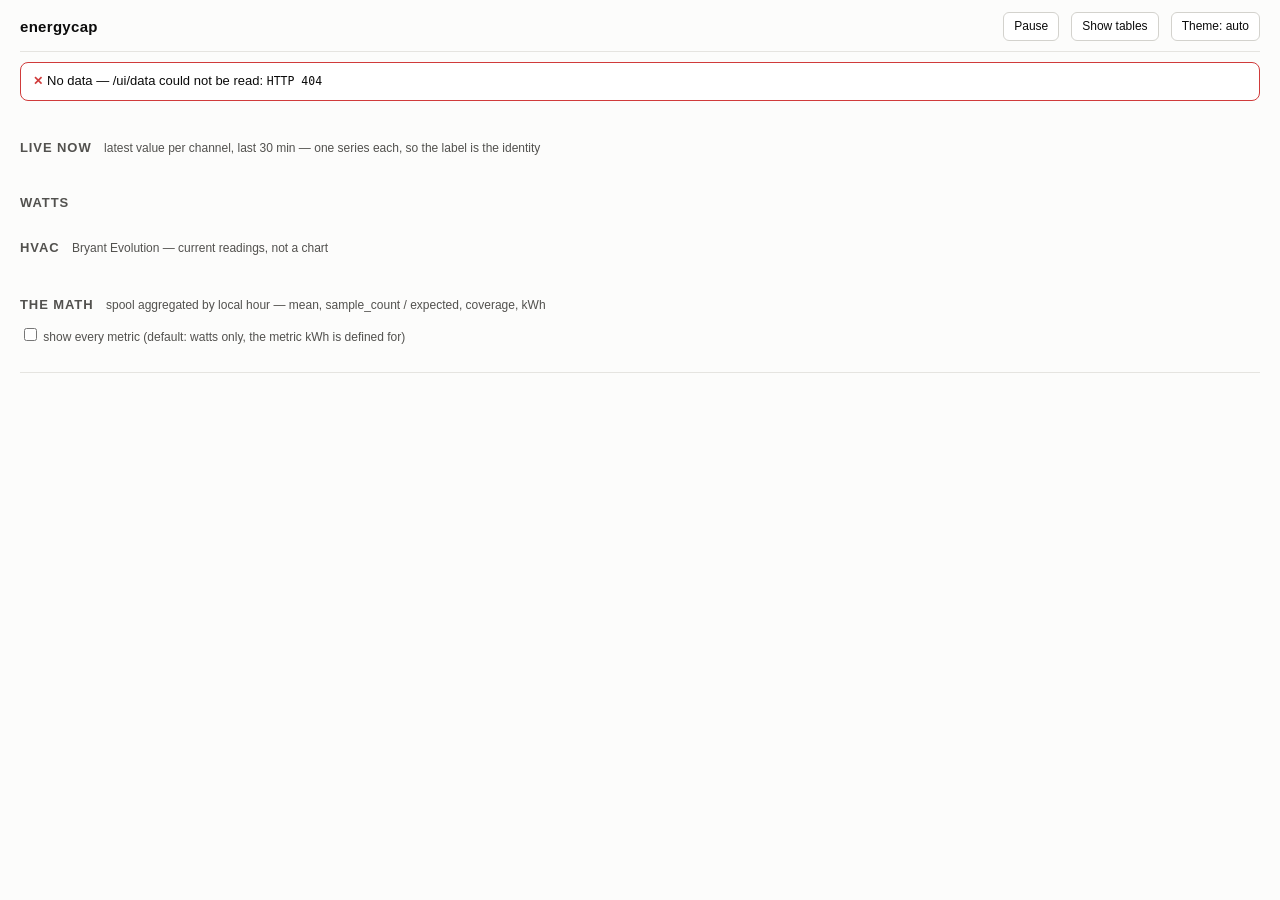
==== src/energy_capture/static/dashboard.html @ 69c1082b "Add a live dashboard at /ui, and fix two container findings it exposed The health server now also se" ====
<!doctype html>
<!--
  energycap — the local dashboard served at GET /ui by energy_capture.health.

  One file. No framework, no build step, no CDN, no external asset of any kind:
  it renders with the network unplugged, which is the point — it is a window
  onto a collector that runs in a house, not a web app.

  The one rule this page must not break (CLAUDE.md rule 1: a gap stays a gap):

    * Lines BREAK when consecutive samples are more than gap_threshold_s apart.
      A visible break is the correct rendering of "the collector was down".
    * Nothing is zero-filled. A missing hour has no row and says so; a missing
      sample is a break, never a point at 0.
    * "The load was off" (samples present, value 0) and "the collector was down"
      (no samples) get different marks and different words, everywhere.
    * Every aggregate is shown with its sample_count and the expected count, so
      a partial hour looks partial at a glance.

  Colour: three categorical slots (blue/orange/aqua), assigned to an ENTITY and
  kept for as long as that entity is on screen — a change of selection never
  repaints a survivor. Status colours are separate, never themed, and always ship
  with an icon and a word; text always wears text tokens, never a series colour.
-->
<html lang="en">
<head>
<meta charset="utf-8">
<meta name="viewport" content="width=device-width, initial-scale=1">
<title>energycap — live</title>
<style>
/* ---------------------------------------------------------------- tokens */
:root {
  --surface:#fcfcfb; --card:#ffffff; --text-1:#0b0b0b; --text-2:#52514e;
  --line:#e5e4e0; --line-strong:#d3d2cd;
  /* categorical slots 1-3, fixed order, never cycled, never a 4th */
  --s1:#2a78d6; --s2:#eb6834; --s3:#1baf7a;
  /* de-emphasis mark for the small multiples (one series each, no legend) */
  --mark-muted:#8d8c85;
  /* status — fixed, never themed, never used for a data series */
  --good:#0ca30c; --warning:#fab219; --serious:#ec835a; --critical:#d03b3b;
  --shadow:0 1px 2px rgba(0,0,0,.05);
}
@media (prefers-color-scheme: dark) {
  :root:where(:not([data-theme="light"])) {
    --surface:#1a1a19; --card:#222221; --text-1:#ffffff; --text-2:#c3c2b7;
    --line:#33322f; --line-strong:#454440;
    --s1:#3987e5; --s2:#d95926; --s3:#199e70;
    --mark-muted:#8b8a82;
    --shadow:0 1px 2px rgba(0,0,0,.4);
  }
}
:root[data-theme="dark"] {
  --surface:#1a1a19; --card:#222221; --text-1:#ffffff; --text-2:#c3c2b7;
  --line:#33322f; --line-strong:#454440;
  --s1:#3987e5; --s2:#d95926; --s3:#199e70;
  --mark-muted:#8b8a82;
  --shadow:0 1px 2px rgba(0,0,0,.4);
}

/* ------------------------------------------------------------------ page */
* { box-sizing:border-box; }
body {
  margin:0; background:var(--surface); color:var(--text-1);
  font:14px/1.45 ui-sans-serif,-apple-system,"Segoe UI",Roboto,Helvetica,Arial,sans-serif;
  padding:0 20px 48px;
}
h1 { font-size:15px; font-weight:600; margin:0; letter-spacing:.02em; }
h2 { font-size:13px; font-weight:600; margin:26px 0 10px; text-transform:uppercase; letter-spacing:.07em; color:var(--text-2); }
h2 .sub { text-transform:none; letter-spacing:0; font-weight:400; margin-left:8px; }
.sub, .hint { color:var(--text-2); font-size:12px; }
a { color:inherit; }

header {
  position:sticky; top:0; z-index:5; background:var(--surface);
  display:flex; flex-wrap:wrap; gap:12px; align-items:center;
  padding:12px 0 10px; border-bottom:1px solid var(--line); margin-bottom:4px;
}
header .spacer { flex:1 1 auto; }
button {
  font:inherit; font-size:12px; color:var(--text-1); background:var(--card);
  border:1px solid var(--line-strong); border-radius:6px; padding:5px 10px; cursor:pointer;
}
button:hover { border-color:var(--text-2); }
button[aria-pressed="true"] { background:var(--text-1); color:var(--surface); border-color:var(--text-1); }

#banner { border-radius:8px; padding:9px 12px; margin:10px 0 0; font-size:13px;
  border:1px solid var(--line-strong); background:var(--card); }
#banner[data-level="critical"] { border-color:var(--critical); }
#banner[data-level="warning"] { border-color:var(--warning); }
#main.stale { opacity:.55; }

/* --------------------------------------------------------------- status */
.strip { display:grid; gap:10px; grid-template-columns:repeat(auto-fit,minmax(190px,1fr)); margin-top:12px; }
.tile { background:var(--card); border:1px solid var(--line); border-radius:10px; padding:10px 12px; box-shadow:var(--shadow); }
.tile .k { font-size:11px; text-transform:uppercase; letter-spacing:.06em; color:var(--text-2); }
.tile .v { font-size:19px; margin-top:3px; }
.tile .d { font-size:12px; color:var(--text-2); margin-top:3px; }
.icon { font-weight:700; font-size:12px; margin-right:4px; }
.icon.good{color:var(--good);} .icon.warning{color:var(--warning);}
.icon.serious{color:var(--serious);} .icon.critical{color:var(--critical);}
.icon.neutral{color:var(--text-2);}
.swatch { display:inline-block; width:10px; height:10px; border-radius:3px; margin-right:6px; vertical-align:baseline; }

/* ------------------------------------------------------------- live now */
.grid { display:grid; gap:10px; grid-template-columns:repeat(auto-fill,minmax(260px,1fr)); }
.chan { background:var(--card); border:1px solid var(--line); border-radius:10px; padding:10px 12px; box-shadow:var(--shadow); }
.chan .top { display:flex; align-items:baseline; gap:8px; }
.chan .name { font-weight:600; flex:1 1 auto; overflow:hidden; text-overflow:ellipsis; white-space:nowrap; }
.chan .val { font-size:17px; white-space:nowrap; }
.chan .unit { font-size:12px; color:var(--text-2); margin-left:2px; }
.chan .meta { font-size:11.5px; color:var(--text-2); margin-top:2px; display:flex; gap:8px; flex-wrap:wrap; }
/* viewBox + width:100% so the sparkline scales with the card instead of
   overflowing it on a narrow screen (the page must never scroll sideways). */
.chan svg { display:block; width:100%; height:auto; margin-top:6px; }
.tag { border:1px solid var(--line-strong); border-radius:999px; padding:0 6px; font-size:10.5px; color:var(--text-2); }

/* --------------------------------------------------------------- charts */
figure { margin:0; background:var(--card); border:1px solid var(--line); border-radius:10px; padding:12px; box-shadow:var(--shadow); }
figure svg { display:block; width:100%; height:auto; touch-action:none; }
figure:focus-visible { outline:2px solid var(--text-2); outline-offset:2px; }
.legend { display:flex; flex-wrap:wrap; gap:14px; font-size:12px; color:var(--text-2); margin-bottom:8px; }
.tip {
  position:absolute; pointer-events:none; z-index:20; background:var(--card); color:var(--text-1);
  border:1px solid var(--line-strong); border-radius:8px; padding:7px 9px; font-size:12px;
  box-shadow:var(--shadow); min-width:150px;
}
.tip .r { display:flex; justify-content:space-between; gap:12px; font-variant-numeric:tabular-nums; }
.tip .h { color:var(--text-2); margin-bottom:4px; }

/* --------------------------------------------------------------- tables */
table { border-collapse:collapse; width:100%; font-size:12.5px; font-variant-numeric:tabular-nums; }
.scroll { overflow-x:auto; background:var(--card); border:1px solid var(--line); border-radius:10px; box-shadow:var(--shadow); }
th, td { text-align:right; padding:5px 9px; border-bottom:1px solid var(--line); white-space:nowrap; }
th { color:var(--text-2); font-weight:600; font-size:11px; text-transform:uppercase; letter-spacing:.05em; background:var(--card); }
th:first-child, td:first-child, .l { text-align:left; }
tbody tr:last-child td { border-bottom:none; }
td.absent { color:var(--text-2); font-style:italic; }
tr.norow td { text-align:left; color:var(--text-2); }
.meter { display:inline-block; width:54px; height:6px; border-radius:3px; background:var(--line); vertical-align:middle; margin-right:6px; overflow:hidden; }
.meter i { display:block; height:100%; border-radius:3px; }
.hourhead td { background:var(--surface); font-weight:600; color:var(--text-1); text-align:left; }
footer { margin-top:26px; color:var(--text-2); font-size:11.5px; border-top:1px solid var(--line); padding-top:10px; }
code { font-family:ui-monospace,SFMono-Regular,Menlo,monospace; font-size:11.5px; }
</style>
</head>
<body>
<header>
  <h1>energycap</h1>
  <span id="freshness" class="sub"></span>
  <span class="spacer"></span>
  <button id="btn-pause" aria-pressed="false">Pause</button>
  <button id="btn-tables" aria-pressed="false">Show tables</button>
  <button id="btn-theme">Theme: auto</button>
</header>

<div id="banner" hidden></div>

<div id="main">
  <section id="strip" class="strip"></section>

  <section>
    <h2>Live now <span class="sub">latest value per channel, last 30 min — one series each, so the label is the identity</span></h2>
    <div id="live" class="grid"></div>
    <div id="live-table" hidden></div>
  </section>

  <section>
    <h2 id="overlay-title">Watts <span class="sub"></span></h2>
    <div id="overlay-wrap"></div>
    <div id="overlay-table" hidden></div>
  </section>

  <section>
    <h2>HVAC <span class="sub">Bryant Evolution — current readings, not a chart</span></h2>
    <div id="hvac" class="strip"></div>
  </section>

  <section>
    <h2>The math <span class="sub">spool aggregated by local hour — mean, sample_count / expected, coverage, kWh</span></h2>
    <div style="margin-bottom:8px">
      <label class="hint"><input type="checkbox" id="allmetrics"> show every metric (default: watts only, the metric kWh is defined for)</label>
    </div>
    <div id="hourly"></div>
  </section>
</div>

<footer id="foot"></footer>

<script>
"use strict";
/* =========================================================================
   State
   ========================================================================= */
const REFRESH_MS = 5000;
let snap = null;          // last successful /ui/data document
let lastOkAt = null;      // Date of that success
let lastError = null;     // string, or null
let paused = false;
let tables = false;
let timer = null;
let localOffsetMs = 0;    // (local wall clock - utc), derived from the server
const slotByKey = new Map();   // entity -> categorical slot. Colour follows the
const freeSlots = [1, 2, 3];   // ENTITY: a survivor never gets repainted.

/* ------------------------------------------------------------- utilities */
const $ = (id) => document.getElementById(id);
const esc = (s) => String(s == null ? "" : s).replace(/[&<>"']/g, (c) =>
  ({ "&": "&amp;", "<": "&lt;", ">": "&gt;", '"': "&quot;", "'": "&#39;" }[c]));

// Date.parse is only specified for 3 fractional digits; the spool writes 6.
const tms = (iso) => Date.parse(String(iso).replace(/(\.\d{3})\d+/, "$1"));

// All wall-clock text comes from the server's `local` field. Where a label is
// needed for an interpolated instant (an axis tick), it is derived from the
// server's own utc/local pair, never from the browser's timezone — the browser
// may not be in America/Kentucky/Louisville at all.
function hhmm(msUtc) {
  const d = new Date(msUtc + localOffsetMs);
  return String(d.getUTCHours()).padStart(2, "0") + ":" + String(d.getUTCMinutes()).padStart(2, "0");
}
const clock = (isoLocal) => (isoLocal || "").slice(11, 19);

const ICON = { good: "✓", warning: "!", serious: "▲", critical: "✕", neutral: "○", in_progress: "◔" };
function badge(level, word) {
  const lvl = ICON[level] ? level : "neutral";
  return `<span class="icon ${lvl}" aria-hidden="true">${ICON[lvl]}</span>${esc(word)}`;
}
// The same mark where the word is already on screen a line below. Status colour is
// never on its own: the glyph carries the shape and the label carries the word, so
// this keeps the word as the accessible name rather than dropping it.
function statusMark(level, word) {
  const lvl = ICON[level] ? level : "neutral";
  return `<span class="icon ${lvl}" role="img" aria-label="${esc(word)}" title="${esc(word)}">${ICON[lvl]}</span>`;
}

function fmt(v, unit) {
  if (v === null || v === undefined || Number.isNaN(v)) return "—";
  const a = Math.abs(v);
  let dp = 1;
  if (unit === "W") dp = a >= 100 ? 0 : 1;
  else if (unit === "kWh") dp = 3;
  else if (unit === "A") dp = 2;
  else if (unit === "rpm" || unit === "CFM") dp = 0;
  else if (unit === "enum") dp = 0;
  return v.toLocaleString(undefined, { minimumFractionDigits: dp, maximumFractionDigits: dp });
}
function age(s) {
  if (s === null || s === undefined) return "—";
  if (s < 90) return Math.round(s) + "s ago";
  if (s < 5400) return Math.round(s / 60) + "m ago";
  return (s / 3600).toFixed(1) + "h ago";
}
function dur(s) {
  if (s === null || s === undefined) return "—";
  if (s < 90) return Math.round(s) + "s";
  if (s < 5400) return Math.round(s / 60) + " min";
  return (s / 3600).toFixed(1) + " h";
}
const slotVar = (n) => `var(--s${n})`;

function slotFor(key) {
  if (slotByKey.has(key)) return slotByKey.get(key);
  const n = freeSlots.shift();
  if (n === undefined) return null;      // never a 4th series, never a cycled hue
  slotByKey.set(key, n);
  return n;
}
function reconcileSlots(keys) {
  for (const [key, n] of [...slotByKey]) {
    if (!keys.includes(key)) { slotByKey.delete(key); freeSlots.push(n); freeSlots.sort(); }
  }
  // New entities claim slots in key order, never in rank order, so the same
  // three channels get the same three colours on every page load — and a
  // channel that survives a change of selection keeps the slot it already has.
  [...keys].sort().forEach(slotFor);
}

/* =========================================================================
   Fetch loop
   ========================================================================= */
async function refresh() {
  try {
    const res = await fetch("/ui/data", { cache: "no-store" });
    if (!res.ok) throw new Error("HTTP " + res.status);
    snap = await res.json();
    lastOkAt = new Date();
    lastError = null;
  } catch (err) {
    // Never silently keep showing stale numbers: say so, loudly, and dim them.
    lastError = err && err.message ? err.message : String(err);
  }
  render();
}
function schedule() {
  if (timer) clearInterval(timer);
  if (!paused) timer = setInterval(refresh, REFRESH_MS);
}

/* =========================================================================
   Sparkline — one series, gaps left as gaps
   ========================================================================= */
const ZERO_FLOOR = new Set(["watts", "amps", "cfm", "blower_rpm", "humidity_pct", "stage_pct"]);

// The two window-edge absences the server reports separately from `gaps` (which
// means "between two observed samples" and so cannot describe an edge). Drawn with
// exactly the same wash, because to a reader they are the same fact: no samples.
function edgeBands(series, X, y, height) {
  return [series.leading_gap, series.trailing_gap].filter(Boolean).map((g) => {
    const x1 = X(tms(g.after.utc)), x2 = X(tms(g.before.utc));
    return `<rect x="${x1.toFixed(1)}" y="${y}" width="${Math.max(1, x2 - x1).toFixed(1)}" height="${height}" fill="var(--critical)" opacity=".10"/>`;
  }).join("");
}

// Every span in which this series has NO sample: the interior gaps (more than
// gap_threshold_s between two observed points) plus the two window edges.
function absentIntervals(series, t0, t1) {
  const pts = series.points;
  if (!pts.length) return [[t0, t1]];
  const out = [];
  const gapMs = series.gap_threshold_s * 1000;
  let prev = null;
  for (const p of pts) {
    const t = tms(p[0]);
    if (prev !== null && t - prev > gapMs) out.push([prev, t]);
    prev = t;
  }
  if (series.leading_gap) out.push([tms(series.leading_gap.after.utc), tms(series.leading_gap.before.utc)]);
  if (series.trailing_gap) out.push([tms(series.trailing_gap.after.utc), tms(series.trailing_gap.before.utc)]);
  return out.sort((a, b) => a[0] - b[0]);
}

// Both lists are sorted and non-overlapping, so one pass suffices. Used to shade
// only the spans where NO charted channel had a sample: painting each series'
// absence separately would stack three translucent rectangles into one opaque
// block, making the wash mean "how many series are selected" instead of "no data".
function intersectIntervals(a, b) {
  const out = [];
  let i = 0, j = 0;
  while (i < a.length && j < b.length) {
    const s = Math.max(a[i][0], b[j][0]), e = Math.min(a[i][1], b[j][1]);
    if (e > s) out.push([s, e]);
    if (a[i][1] < b[j][1]) i++; else j++;
  }
  return out;
}

// "no samples until 13:55" / "nothing since 14:08" — the edge absences in words.
function edgePhrases(series) {
  const out = [];
  if (series.leading_gap) out.push("no samples until " + clock(series.leading_gap.before.local));
  if (series.trailing_gap) out.push("nothing since " + clock(series.trailing_gap.after.local));
  return out;
}

function sparkline(series, color, w, h) {
  const pts = series.points;
  const t0 = tms(series.window_start.utc), t1 = tms(series.window_end.utc);
  if (!pts.length) {
    return `<svg viewBox="0 0 ${w} ${h}" role="img" aria-label="no samples in this window">
      <rect x="0" y="0" width="${w}" height="${h}" fill="var(--critical)" opacity=".10"/>
      <text x="${w / 2}" y="${h / 2 + 4}" text-anchor="middle" font-size="10" fill="var(--text-2)">no samples in this window</text></svg>`;
  }
  const vals = pts.map((p) => p[2]);
  let lo = Math.min(...vals), hi = Math.max(...vals);
  if (ZERO_FLOOR.has(series.metric)) lo = Math.min(0, lo);
  if (hi === lo) { hi = lo + 1; lo = lo - 1; }
  const pad = (hi - lo) * 0.08;
  lo -= pad; hi += pad;
  const X = (t) => ((t - t0) / Math.max(1, t1 - t0)) * (w - 2) + 1;
  const Y = (v) => h - 3 - ((v - lo) / (hi - lo)) * (h - 6);

  // Break the path wherever the sample spacing exceeds the gap threshold.
  const gapMs = series.gap_threshold_s * 1000;
  let d = "", prev = null, bands = "";
  for (const p of pts) {
    const t = tms(p[0]);
    if (prev !== null && t - prev > gapMs) {
      const x1 = X(prev), x2 = X(t);
      bands += `<rect x="${x1.toFixed(1)}" y="0" width="${Math.max(1, x2 - x1).toFixed(1)}" height="${h}" fill="var(--critical)" opacity=".10"/>`;
      d += ` M ${X(t).toFixed(1)} ${Y(p[2]).toFixed(1)}`;
    } else {
      d += `${d ? " L" : "M"} ${X(t).toFixed(1)} ${Y(p[2]).toFixed(1)}`;
    }
    prev = t;
  }
  // Absence at the window edges is absence too: without this, a channel that went
  // silent 12 minutes ago just draws a line that stops, which reads as "the chart
  // ends here" rather than "nothing has arrived since".
  bands = edgeBands(series, X, 0, h) + bands;
  const last = pts[pts.length - 1];
  const zeroLine = lo <= 0 && hi >= 0
    ? `<line x1="0" y1="${Y(0).toFixed(1)}" x2="${w}" y2="${Y(0).toFixed(1)}" stroke="var(--line-strong)" stroke-width="1"/>` : "";
  // Samples that read exactly 0 are REAL (the load was off) — marked on the
  // baseline, deliberately unlike a gap, which is a break plus a red wash.
  const zeros = ZERO_FLOOR.has(series.metric)
    ? pts.filter((p) => p[2] === 0).map((p) => `<circle cx="${X(tms(p[0])).toFixed(1)}" cy="${Y(0).toFixed(1)}" r="1.6" fill="var(--text-2)"/>`).join("")
    : "";
  const label = [`${series.sample_count} of ${series.expected_samples} samples`,
                 `${series.gaps.length} gap(s)`].concat(edgePhrases(series)).join(", ");
  return `<svg width="${w}" height="${h}" viewBox="0 0 ${w} ${h}" role="img" aria-label="${esc(label)}">
    ${bands}${zeroLine}${zeros}
    <path d="${d}" fill="none" stroke="${color}" stroke-width="2" stroke-linejoin="round" stroke-linecap="round"/>
    <circle cx="${X(tms(last[0])).toFixed(1)}" cy="${Y(last[2]).toFixed(1)}" r="4" fill="${color}" stroke="var(--card)" stroke-width="2"/>
  </svg>`;
}

/* =========================================================================
   Overlay chart — <= 3 series, crosshair, tooltip, direct end labels
   ========================================================================= */
let overlayState = null;

function drawOverlay() {
  const wrap = $("overlay-wrap");
  const ov = snap.overlay;
  const chosen = ov.keys.map((k) => snap.channels.find((c) => c.key === k)).filter(Boolean);
  $("overlay-title").querySelector(".sub").textContent =
    `last ${Math.round((tms(ov.window_end.utc) - tms(ov.window_start.utc)) / 60000)} min · ${ov.selected_by}`;

  if (!chosen.length) {
    wrap.innerHTML = `<figure><p class="hint">No watt samples in the window — nothing to overlay. That is an absence, not a zero.</p></figure>`;
    overlayState = null;
    return;
  }

  const width = Math.max(520, wrap.clientWidth || 900);
  const H = 260, mL = 52, mR = 168, mT = 12, mB = 26;
  const t0 = tms(ov.window_start.utc), t1 = tms(ov.window_end.utc);
  let hi = 0;
  chosen.forEach((c) => c.series.points.forEach((p) => { if (p[2] > hi) hi = p[2]; }));
  if (hi <= 0) hi = 1;
  const step = Math.pow(10, Math.floor(Math.log10(hi / 3)));
  const tick = [1, 2, 2.5, 5, 10].map((m) => m * step).find((v) => hi / v <= 4) || step * 10;
  const top = Math.ceil(hi / tick) * tick;
  const X = (t) => mL + ((t - t0) / Math.max(1, t1 - t0)) * (width - mL - mR);
  const Y = (v) => mT + (1 - v / top) * (H - mT - mB);

  let grid = "", ticks = "";
  for (let v = 0; v <= top + 1e-9; v += tick) {
    grid += `<line x1="${mL}" y1="${Y(v).toFixed(1)}" x2="${width - mR}" y2="${Y(v).toFixed(1)}" stroke="var(--line)" stroke-width="1"/>`;
    ticks += `<text x="${mL - 8}" y="${(Y(v) + 4).toFixed(1)}" text-anchor="end" font-size="11" fill="var(--text-2)">${fmt(v, "W")}</text>`;
  }
  const span = t1 - t0, xstep = span > 45 * 60000 ? 15 * 60000 : span > 20 * 60000 ? 5 * 60000 : 2 * 60000;
  let xticks = "";
  for (let t = Math.ceil(t0 / xstep) * xstep; t <= t1; t += xstep) {
    xticks += `<text x="${X(t).toFixed(1)}" y="${H - 8}" text-anchor="middle" font-size="11" fill="var(--text-2)">${hhmm(t)}</text>`;
  }

  // One wash, drawn once, over the spans where NOT ONE charted channel has a
  // sample — the collector was down. Per-series absence is already carried by the
  // break in that series' own line, so it is not shaded a second time.
  let common = absentIntervals(chosen[0].series, t0, t1);
  for (let k = 1; k < chosen.length; k++) {
    common = intersectIntervals(common, absentIntervals(chosen[k].series, t0, t1));
  }
  const wash = common.map(([s, e]) =>
    `<rect x="${X(s).toFixed(1)}" y="${mT}" width="${Math.max(1, X(e) - X(s)).toFixed(1)}" height="${H - mT - mB}" fill="var(--critical)" opacity=".10"/>`
  ).join("");
  const washMinutes = Math.round(common.reduce((a, [s, e]) => a + (e - s), 0) / 60000);

  let paths = "", ends = [];
  chosen.forEach((c) => {
    const n = slotFor(c.key), color = slotVar(n);
    const gapMs = c.series.gap_threshold_s * 1000;
    let d = "", prev = null;
    for (const p of c.series.points) {
      const t = tms(p[0]);
      if (prev !== null && t - prev > gapMs) {
        // A NEW SUBPATH — never an L across the hole. This single line is the
        // whole of CLAUDE.md rule 1 as it applies to a chart.
        d += ` M ${X(t).toFixed(1)} ${Y(p[2]).toFixed(1)}`;
      } else {
        d += `${d ? " L" : "M"} ${X(t).toFixed(1)} ${Y(p[2]).toFixed(1)}`;
      }
      prev = t;
    }
    paths += `<path d="${d}" fill="none" stroke="${color}" stroke-width="2" stroke-linejoin="round" stroke-linecap="round"/>`;
    const last = c.series.points[c.series.points.length - 1];
    ends.push({ c, n, color, x: X(tms(last[0])), y: Y(last[2]), v: last[2] });
  });

  // Direct labels at the line ends. When they collide they are nudged apart and
  // joined to their line by a leader — never stacked loose (that detaches the
  // label from its series and reads as noise).
  ends.sort((a, b) => a.y - b.y);
  const GAP_PX = 36;
  let ly = -Infinity;
  ends.forEach((e) => { e.ly = Math.max(e.y, ly + GAP_PX, mT + 16); ly = e.ly; });
  // If pushing down ran off the bottom, shift the whole block up rather than
  // clamping — clamping would silently stack two labels on top of each other.
  const overflow = ends.length ? ends[ends.length - 1].ly - (H - mB - 4) : 0;
  if (overflow > 0) ends.forEach((e) => { e.ly = Math.max(mT + 16, e.ly - overflow); });
  let labels = "";
  ends.forEach((e) => {
    const lx = width - mR + 10;
    labels += `<line x1="${(e.x + 5).toFixed(1)}" y1="${e.y.toFixed(1)}" x2="${lx - 4}" y2="${e.ly.toFixed(1)}" stroke="var(--line-strong)" stroke-width="1"/>`;
    labels += `<circle cx="${e.x.toFixed(1)}" cy="${e.y.toFixed(1)}" r="4" fill="${e.color}" stroke="var(--card)" stroke-width="2"/>`;
    labels += `<rect x="${lx}" y="${(e.ly - 13).toFixed(1)}" width="9" height="9" rx="2.5" fill="${e.color}"/>`;
    labels += `<text x="${lx + 14}" y="${(e.ly - 5).toFixed(1)}" font-size="11.5" fill="var(--text-1)">${esc(trim(e.c.short_label || e.c.label, 20))}</text>`;
    labels += `<text x="${lx + 14}" y="${(e.ly + 9).toFixed(1)}" font-size="11.5" fill="var(--text-2)" style="font-variant-numeric:tabular-nums">${fmt(e.v, "W")} W</text>`;
  });

  const legend = chosen.map((c) => {
    const n = slotFor(c.key);
    return `<span><span class="swatch" style="background:${slotVar(n)}"></span>${esc(c.label)}</span>`;
  }).join("");

  wrap.innerHTML =
    `<figure tabindex="0" aria-label="Watts over the last window for ${esc(chosen.map((c) => c.label).join(", "))}">
      <div class="legend">${legend}<span>— shaded = no samples from any of these channels (${washMinutes} min); a break in one line = that channel had no sample; a flat 0 = the load was off</span></div>
      <div style="position:relative">
        <svg id="ovsvg" viewBox="0 0 ${width} ${H}" preserveAspectRatio="xMidYMid meet">
          ${wash}${grid}${ticks}${xticks}
          <line x1="${mL}" y1="${mT}" x2="${mL}" y2="${H - mB}" stroke="var(--line-strong)" stroke-width="1"/>
          ${paths}
          <g id="ovcross" style="display:none">
            <line id="ovline" y1="${mT}" y2="${H - mB}" stroke="var(--text-2)" stroke-width="1"/>
            <g id="ovdots"></g>
          </g>
          ${labels}
          <rect id="ovhit" x="${mL}" y="${mT}" width="${width - mL - mR}" height="${H - mT - mB}" fill="transparent"/>
        </svg>
        <div id="ovtip" class="tip" hidden></div>
      </div>
      <p class="hint" style="margin:8px 0 0">y axis in watts from 0. ${esc(ov.omitted.length)} other watt channel(s) not shown (max three series — the fourth would need a colour the palette does not have): ${esc(ov.omitted.map((o) => o.label).join(", ")) || "none"}.</p>
    </figure>`;

  overlayState = { chosen, X, Y, t0, t1, mL, mR, mT, H, width, top };
  bindOverlay();
}

function trim(s, n) { s = String(s || ""); return s.length > n ? s.slice(0, n - 1) + "…" : s; }

function bindOverlay() {
  const svg = $("ovsvg"), hit = $("ovhit"), tip = $("ovtip"), cross = $("ovcross");
  if (!svg || !overlayState) return;
  const st = overlayState;
  const move = (clientX) => {
    const box = svg.getBoundingClientRect();
    const px = ((clientX - box.left) / box.width) * st.width;
    const t = st.t0 + ((px - st.mL) / (st.width - st.mL - st.mR)) * (st.t1 - st.t0);
    showCrosshair(Math.min(st.t1, Math.max(st.t0, t)));
  };
  hit.addEventListener("mousemove", (e) => move(e.clientX));
  hit.addEventListener("mouseleave", () => { cross.style.display = "none"; tip.hidden = true; });
  hit.addEventListener("touchmove", (e) => { if (e.touches[0]) move(e.touches[0].clientX); }, { passive: true });
  const fig = svg.closest("figure");
  fig.addEventListener("keydown", (e) => {
    if (e.key !== "ArrowLeft" && e.key !== "ArrowRight") return;
    e.preventDefault();
    const stepMs = (st.t1 - st.t0) / 60;
    const cur = st.cursor === undefined ? st.t1 : st.cursor;
    showCrosshair(Math.min(st.t1, Math.max(st.t0, cur + (e.key === "ArrowRight" ? stepMs : -stepMs))));
  });
}

function showCrosshair(t) {
  const st = overlayState;
  if (!st) return;
  st.cursor = t;
  const svg = $("ovsvg"), tip = $("ovtip"), cross = $("ovcross"), line = $("ovline"), dots = $("ovdots");
  const x = st.X(t);
  line.setAttribute("x1", x); line.setAttribute("x2", x);
  let rows = "", marks = "", stamp = null;
  st.chosen.forEach((c) => {
    const n = slotFor(c.key), color = slotVar(n);
    const near = nearest(c.series.points, t);
    const within = near && Math.abs(tms(near[0]) - t) <= c.series.gap_threshold_s * 1000;
    if (within) {
      stamp = stamp || near[1];
      marks += `<circle cx="${st.X(tms(near[0])).toFixed(1)}" cy="${st.Y(near[2]).toFixed(1)}" r="4.5" fill="${color}" stroke="var(--card)" stroke-width="2"/>`;
      rows += `<div class="r"><span><span class="swatch" style="background:${color}"></span>${esc(trim(c.short_label || c.label, 22))}</span><span>${fmt(near[2], "W")} W</span></div>`;
    } else {
      rows += `<div class="r"><span><span class="swatch" style="background:${color}"></span>${esc(trim(c.short_label || c.label, 22))}</span><span style="color:var(--text-2)">no sample — gap</span></div>`;
    }
  });
  dots.innerHTML = marks;
  cross.style.display = "";
  tip.innerHTML = `<div class="h">${esc(stamp ? stamp.slice(0, 19).replace("T", " ") : hhmm(t) + " (no samples here)")}</div>${rows}`;
  tip.hidden = false;
  const box = svg.getBoundingClientRect();
  const px = (x / st.width) * box.width;
  tip.style.left = Math.min(box.width - tip.offsetWidth - 4, Math.max(0, px + 14)) + "px";
  tip.style.top = "8px";
}

function nearest(points, t) {
  let best = null, bd = Infinity;
  for (const p of points) {
    const d = Math.abs(tms(p[0]) - t);
    if (d < bd) { bd = d; best = p; }
  }
  return best;
}

/* =========================================================================
   Render
   ========================================================================= */
function render() {
  const banner = $("banner"), main = $("main");
  if (!snap) {
    banner.hidden = false;
    banner.dataset.level = "critical";
    banner.innerHTML = badge("critical", "No data") + " — /ui/data could not be read" + (lastError ? ": <code>" + esc(lastError) + "</code>" : "");
    return;
  }
  localOffsetMs = tms(snap.now.utc) ? (Date.parse(snap.now.local + "Z") - tms(snap.now.utc)) : 0;

  const dataAge = lastOkAt ? (Date.now() - lastOkAt.getTime()) / 1000 : null;
  if (lastError) {
    banner.hidden = false;
    banner.dataset.level = "critical";
    banner.innerHTML = badge("critical", "Refresh failed") +
      ` — <code>${esc(lastError)}</code>. The numbers below are frozen at ${esc(clock(snap.now.local))} (${dur(dataAge)} old) and are NOT current.`;
    main.classList.add("stale");
  } else if (snap.errors && snap.errors.length) {
    banner.hidden = false;
    banner.dataset.level = "warning";
    banner.innerHTML = badge("warning", "Partial snapshot") + " — " + snap.errors.map(esc).join(" · ");
    main.classList.remove("stale");
  } else {
    banner.hidden = true;
    main.classList.remove("stale");
  }

  $("freshness").innerHTML = paused
    ? badge("warning", "Paused") + ` — data from ${esc(clock(snap.now.local))}`
    : `updated ${esc(clock(snap.now.local))} local · every ${snap.refresh_s}s`;

  // Slots are assigned before anything draws, so the "Live now" sparkline of a
  // charted channel already wears that channel's chart colour.
  reconcileSlots(snap.overlay.keys.filter((k) => snap.channels.some((c) => c.key === k)));

  renderStrip();
  renderLive();
  drawOverlay();
  renderHvac();
  renderHourly();
  renderTables();

  const sp = snap.spool;
  $("foot").innerHTML =
    `Spool <code>${esc(sp.path)}</code> read ${esc(sp.mode)} · ${sp.channels} channel(s), ${sp.window_rows} row(s) in the window · ` +
    `poll interval ${snap.poll_interval_s.leviton}s (Leviton) / ${snap.poll_interval_s.bryant}s (Bryant) · ` +
    `timezone ${esc(snap.tz)} · status from ${esc(snap.status_source)}. ` +
    `Raw snapshot: <a href="/ui/data">/ui/data</a> · liveness: <a href="/healthz">/healthz</a>. ` +
    `Nothing on this page is interpolated, extrapolated or zero-filled.`;
}

function tile(k, v, d) {
  return `<div class="tile"><div class="k">${k}</div><div class="v">${v}</div><div class="d">${d}</div></div>`;
}

function renderStrip() {
  const p = snap.process, out = [];
  const hz = p.healthz_ok === null ? ["neutral", "unknown"] : p.healthz_ok ? ["good", "200 OK"] : ["critical", "503 stale"];
  out.push(tile("/healthz", badge(hz[0], hz[1]),
    `fails after ${esc(p.stale_after_intervals)}× the poll interval`));

  const ing = p.ingest;
  out.push(tile("Ingest", esc(ing.mode || "—"),
    `values from <b>${esc(ing.value_source || "—")}</b> · ws ${ing.cycles_ws ?? 0} / rest-fallback ${ing.cycles_rest_fallback ?? 0} / rest ${ing.cycles_rest ?? 0} cycles`));

  const ws = p.ws;
  const wsLvl = ws.connected === null || ws.connected === undefined ? "neutral" : ws.connected ? (ws.synced ? "good" : "warning") : "critical";
  const wsWord = ws.connected === null || ws.connected === undefined ? "not reported" : ws.connected ? (ws.synced ? "connected" : "connected, syncing") : "down";
  const hubs = Object.entries(ws.hub_silence_s || {})
    .map(([h, s]) => `${esc(h.slice(-4))} ${dur(s)}`).join(" · ") || "no hubs reported";
  out.push(tile("WebSocket", badge(wsLvl, wsWord),
    `sync ${esc(ws.sync_mode || "—")} · awaiting ${ws.awaiting_sync ?? 0} · hub silence: ${hubs}`));

  const sp = p.spool;
  out.push(tile("Spool", (sp.pending_rows ?? "—") + " <span class='sub'>pending</span>",
    sp.oldest_pending ? `oldest ${esc(clock(sp.oldest_pending.local))} (${dur(sp.oldest_pending_age_s)})` : "nothing pending"));

  p.pollers.forEach((poll) => {
    const lvl = poll.never_succeeded ? "critical" : poll.stale ? "critical" : poll.age_s > poll.poll_interval_s * 1.5 ? "warning" : "good";
    const word = poll.never_succeeded ? "never" : age(poll.age_s);
    out.push(tile(esc(poll.label) + " poll", badge(lvl, word),
      `every ${poll.poll_interval_s}s · ${poll.consecutive_failures || 0} consecutive failure(s)` +
      (poll.last_error ? ` · <span title="${esc(poll.last_error)}">last error recorded</span>` : "")));
  });

  if (p.scheduler && p.scheduler.last_error) {
    out.push(tile("Scheduler", badge("warning", esc(p.scheduler.job || "job failing")),
      `<code>${esc(trim(p.scheduler.last_error, 90))}</code>`));
  }
  $("strip").innerHTML = out.join("");
}

function renderLive() {
  const html = snap.channels.map((c) => {
    const s = c.series;
    const n = slotByKey.get(c.key);
    const color = n ? slotVar(n) : "var(--mark-muted)";
    const primary = s ? c.metrics[s.metric] : null;
    const value = primary
      ? (primary.enum && primary.enum.word
          ? `${esc(primary.enum.word)} <span class="unit">code ${primary.enum.code}</span>`
          : `${fmt(primary.value, primary.unit)}<span class="unit">${esc(primary.unit)}</span>`)
      : "—";
    const others = Object.keys(c.metrics).filter((m) => !s || m !== s.metric)
      .map((m) => `<span class="tag">${esc(m)} ${fmt(c.metrics[m].value, c.metrics[m].unit)}</span>`).join(" ");
    const gapNote = s && s.gaps.length
      ? `<span>${badge("critical", s.gaps.length + " gap" + (s.gaps.length > 1 ? "s" : "") + " (" + dur(s.gaps.reduce((a, g) => a + g.seconds, 0)) + " with no samples)")}</span>`
      : "";
    const zeroNote = s && s.zero_samples
      ? `<span>${s.zero_samples} sample(s) read 0 — load off, not missing</span>` : "";
    const edgeNote = s && edgePhrases(s).length
      ? `<span>${badge("serious", edgePhrases(s).join(" · "))}</span>` : "";
    return `<div class="chan">
      <div class="top">
        <span class="name" title="${esc(c.key)}">${statusMark(c.status, c.status_word)}${esc(c.label)}</span>
        <span class="val">${value}</span>
      </div>
      <div class="meta">
        <span>${badge(c.status, c.status_word)} ${esc(age(c.age_s))}</span>
        ${c.unmapped ? `<span class="tag" title="${esc(c.unmapped_note)}">unmapped</span>` : ""}
        ${c.panel ? `<span class="tag">panel ${esc(c.panel)}</span>` : ""}
      </div>
      ${s ? sparkline(s, color, 260, 46) : `<p class="hint">no samples in the last window</p>`}
      <div class="meta">
        ${s ? `<span>${esc(s.metric)} · ${s.sample_count}/${s.expected_samples} samples (${s.coverage_pct ?? 0}%)</span>` : ""}
        ${gapNote}${edgeNote}${zeroNote}
      </div>
      ${others ? `<div class="meta">${others}</div>` : ""}
    </div>`;
  }).join("");
  $("live").innerHTML = html || `<p class="hint">No channels in the spool yet.</p>`;
}

function renderHvac() {
  const h = snap.hvac;
  if (!h.present) {
    $("hvac").innerHTML = `<div class="tile"><div class="k">HVAC</div><div class="v">${badge("neutral", "no data")}</div><div class="d">${esc(h.reason)}</div></div>`;
    return;
  }
  const out = [];
  const stat = (label, r, suffix) => {
    if (!r || !r.present) {
      return tile(label, `<span class="sub">not reported</span>`, esc((r && r.reason) || "absent"));
    }
    const shown = r.enum
      ? (r.enum.word ? esc(r.enum.word) + ` <span class="sub">(code ${r.enum.code})</span>`
                     : `<span class="sub">unrecognised code ${r.enum.code}</span>`)
      : fmt(r.value, r.unit) + `<span class="sub"> ${esc(suffix || r.unit)}</span>`;
    return tile(label, shown, `${esc(age(r.age_s))} · ${esc(clock(r.ts.local))}`);
  };
  const zone = h.zones[0];
  if (zone) {
    out.push(stat("Indoor", zone.readings.indoor_temp_f, "°F"));
    out.push(stat("Humidity", zone.readings.humidity_pct, "%"));
    out.push(stat("Setpoint — heat", zone.readings.setpoint_heat_f, "°F"));
    out.push(stat("Setpoint — cool", zone.readings.setpoint_cool_f, "°F"));
  }
  const sys = h.system.readings;
  out.push(stat("Outdoor", sys.outdoor_temp_f, "°F"));
  out.push(stat("Mode", sys.mode));
  out.push(stat(h.system.stage_representation === "enum" ? "Stage" : "Compressor capacity",
    h.system.stage_representation === "enum" ? sys.stage : sys.stage_pct, "%"));
  out.push(stat("Blower", sys.blower_rpm, "rpm"));
  out.push(stat("Airflow", sys.cfm, "CFM"));
  if (zone) out.push(stat("Zone fan", zone.readings.fan));
  $("hvac").innerHTML = out.join("") +
    `<div class="tile"><div class="k">Zones</div><div class="v">${h.zones.length}</div><div class="d">${esc(h.zones.map((z) => z.channel_id).join(", "))} · device ${esc(h.system.device_id)}</div></div>`;
}

function renderHourly() {
  const all = $("allmetrics").checked;
  const hy = snap.hourly;
  const rows = hy.rows.filter((r) => all || r.metric === "watts");
  const byHour = new Map();
  rows.forEach((r) => {
    const k = r.hour_start.utc;
    if (!byHour.has(k)) byHour.set(k, []);
    byHour.get(k).push(r);
  });

  let body = "";
  [...hy.hours].reverse().forEach((hour) => {
    const list = byHour.get(hour.hour_start.utc) || [];
    const label = hour.local_hour_start.slice(11, 16) + " local" +
      (hour.ambiguous_local_hour ? " (DST fall-back — this wall-clock hour happens twice today)" : "") +
      (hour.in_progress ? " · in progress" : "");
    body += `<tr class="hourhead"><td colspan="8">${esc(hour.local_hour_start.slice(0, 10))} ${esc(label)}</td></tr>`;
    if (!list.length) {
      body += `<tr class="norow"><td colspan="8">${badge("serious", "no rows for this hour")} — no samples were collected. Absent, not zero: nothing is filled in.</td></tr>`;
      return;
    }
    list.forEach((r) => {
      const cov = r.coverage_pct;
      const lvl = r.in_progress ? "neutral" : r.coverage_status;
      const meterColor = r.in_progress ? "var(--text-2)" : `var(--${r.coverage_status})`;
      // channel_id alone is NOT unique — both load centres have a ct_1_a — so the
      // name leads and the raw id rides along beside it.
      body += `<tr>
        <td class="l" title="${esc(r.key)}">${esc(r.short_label || r.label || r.channel_id)}
          <span class="sub">${esc(r.channel_id)}</span>${r.unmapped ? ' <span class="tag">unmapped</span>' : ""}</td>
        <td class="l">${esc(r.metric)}</td>
        <td>${fmt(r.mean, r.unit)}</td>
        <td>${fmt(r.min, r.unit)}</td>
        <td>${fmt(r.max, r.unit)}</td>
        <td>${r.sample_count} / ${r.expected_samples}</td>
        <td><span class="meter"><i style="width:${Math.min(100, cov ?? 0)}%;background:${meterColor}"></i></span>${cov ?? "—"}% ${badge(lvl, r.coverage_word)}</td>
        <td>${r.kwh === null ? `<span class="absent" title="kWh is defined for watts only — a 0 here would read as 'no energy used'">n/a</span>` : fmt(r.kwh, "kWh")}</td>
      </tr>`;
    });
  });

  $("hourly").innerHTML = `<div class="scroll"><table>
    <thead><tr>
      <th class="l">Channel</th><th class="l">Metric</th><th>Mean</th><th>Min</th><th>Max</th>
      <th>Samples / expected</th><th>Coverage</th><th>kWh</th>
    </tr></thead><tbody>${body}</tbody></table></div>
    <p class="hint" style="margin-top:8px">
      <code>${esc(hy.kwh_formula)}</code> — observed time only, never extrapolated across a gap, and NULL (never 0) for every metric except watts.
      Expected counts come from the real length of each local hour, so today (${esc(hy.local_day.date)}) has
      <b>${hy.local_day.hours_in_day} hours</b> and a channel should produce ${hy.local_day.expected_samples_per_channel} samples over the whole day
      (23 h / 2,760 on spring-forward, 25 h / 3,000 on fall-back). ${esc(hy.note)}
    </p>`;
}

/* ---------------------------------------------- table views (relief rule) */
function renderTables() {
  const liveT = $("live-table"), ovT = $("overlay-table");
  liveT.hidden = !tables; ovT.hidden = !tables;
  if (!tables) return;

  liveT.innerHTML = `<div class="scroll" style="margin-top:10px"><table>
    <thead><tr><th class="l">Channel</th><th class="l">Metric</th><th>Latest</th><th>Min</th><th>Max</th><th>Samples / expected</th><th class="l">Gaps</th><th>Zero samples</th><th class="l">Last sample (local)</th></tr></thead>
    <tbody>${snap.channels.map((c) => {
      const s = c.series;
      return `<tr>
        <td class="l">${esc(c.label)}${c.unmapped ? ' <span class="tag">unmapped</span>' : ""}</td>
        <td class="l">${s ? esc(s.metric) : "—"}</td>
        <td>${s ? fmt(c.metrics[s.metric].value, s.unit) : "—"}</td>
        <td>${s ? fmt(s.min, s.unit) : "—"}</td>
        <td>${s ? fmt(s.max, s.unit) : "—"}</td>
        <td>${s ? s.sample_count + " / " + s.expected_samples : "—"}</td>
        <td class="l">${s ? [s.gaps.length + (s.gaps.length ? " (" + dur(s.gaps.reduce((a, g) => a + g.seconds, 0)) + ")" : "")].concat(edgePhrases(s)).join("; ") : "—"}</td>
        <td>${s ? s.zero_samples : "—"}</td>
        <td class="l">${esc(c.latest_ts.local)}</td>
      </tr>`;
    }).join("")}</tbody></table></div>`;

  const chosen = snap.overlay.keys.map((k) => snap.channels.find((c) => c.key === k)).filter(Boolean);
  if (!chosen.length) { ovT.innerHTML = ""; return; }
  const stamps = new Map();
  chosen.forEach((c) => c.series.points.forEach((p) => stamps.set(tms(p[0]), p[1])));
  const order = [...stamps.keys()].sort((a, b) => b - a);
  const lookup = chosen.map((c) => {
    const m = new Map();
    c.series.points.forEach((p) => m.set(tms(p[0]), p[2]));
    return m;
  });
  ovT.innerHTML = `<div class="scroll" style="margin-top:10px"><table>
    <thead><tr><th class="l">Time (local)</th>${chosen.map((c) => `<th>${esc(trim(c.short_label || c.label, 24))} (W)</th>`).join("")}</tr></thead>
    <tbody>${order.map((t) => `<tr><td class="l">${esc(stamps.get(t).slice(11, 19))}</td>` +
      lookup.map((m) => m.has(t)
        ? `<td>${fmt(m.get(t), "W")}</td>`
        : `<td class="absent" title="no sample at this instant">no sample</td>`).join("") + "</tr>").join("")}
    </tbody></table></div>
    <p class="hint">Every value plotted above, in numbers. Blank cells are absent samples, never zeros.</p>`;
}

/* =========================================================================
   Controls
   ========================================================================= */
$("btn-pause").addEventListener("click", (e) => {
  paused = !paused;
  e.target.textContent = paused ? "Resume" : "Pause";
  e.target.setAttribute("aria-pressed", String(paused));
  schedule();
  if (!paused) refresh(); else render();
});
$("btn-tables").addEventListener("click", (e) => {
  tables = !tables;
  e.target.textContent = tables ? "Hide tables" : "Show tables";
  e.target.setAttribute("aria-pressed", String(tables));
  if (snap) renderTables();
});
$("btn-theme").addEventListener("click", (e) => {
  const cur = document.documentElement.getAttribute("data-theme") || "auto";
  const next = cur === "auto" ? "light" : cur === "light" ? "dark" : "auto";
  if (next === "auto") document.documentElement.removeAttribute("data-theme");
  else document.documentElement.setAttribute("data-theme", next);
  e.target.textContent = "Theme: " + next;
  if (snap) render();
});
$("allmetrics").addEventListener("change", () => { if (snap) renderHourly(); });
let resizeTimer = null;
addEventListener("resize", () => {
  clearTimeout(resizeTimer);
  resizeTimer = setTimeout(() => { if (snap) drawOverlay(); }, 150);
});

refresh();
schedule();
</script>
</body>
</html>
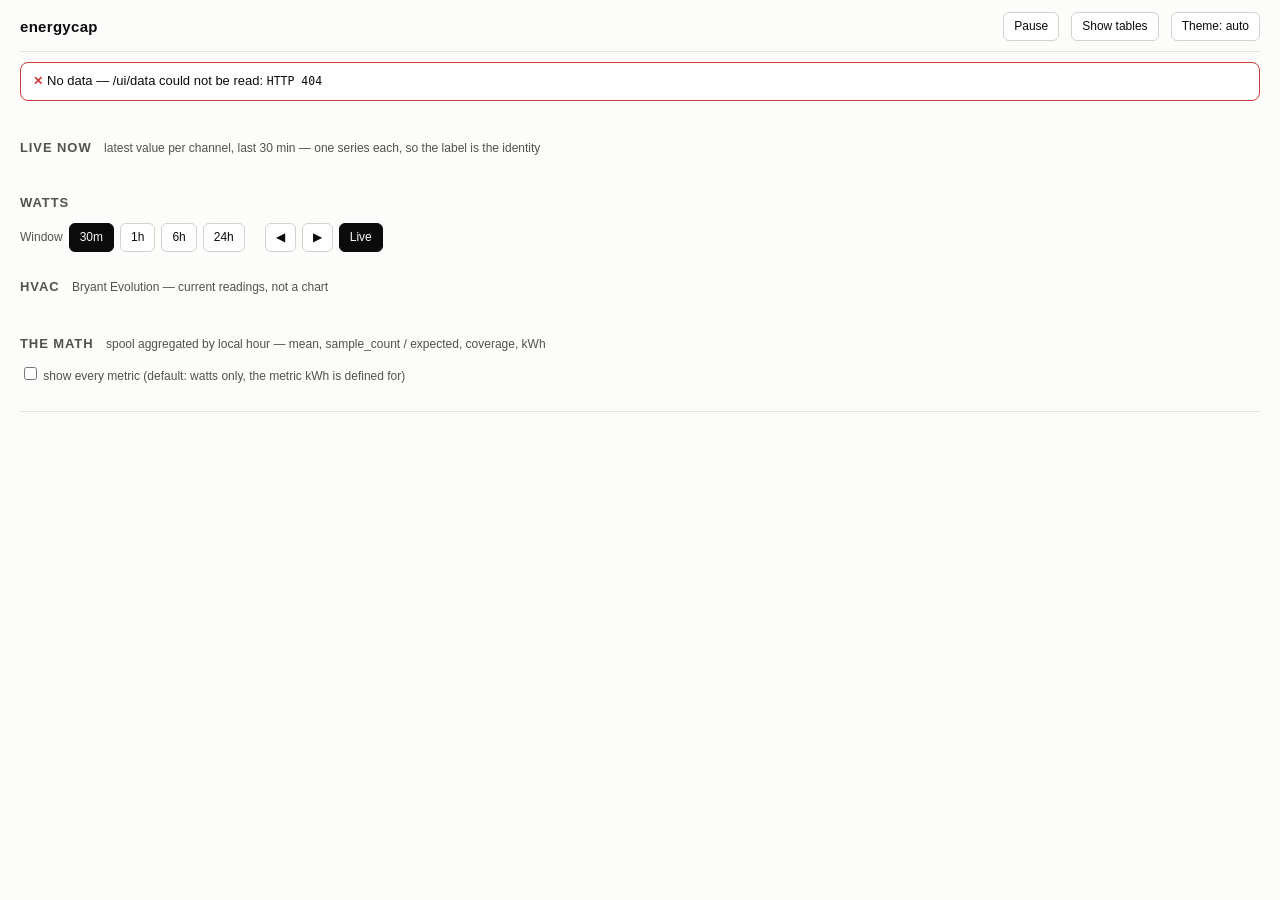
==== commit d163ced7: "Let the watts chart scroll back up to 24 hours Presets (30m/1h/6h/24h), pan by half a window with dr" ====
--- a/src/energy_capture/static/dashboard.html
+++ b/src/energy_capture/static/dashboard.html
@@ -16,6 +16,22 @@
       (no samples) get different marks and different words, everywhere.
     * Every aggregate is shown with its sample_count and the expected count, so
       a partial hour looks partial at a glance.
+
+  The watts chart's window MOVES (30m / 1h / 6h / 24h, panning, drag, arrows),
+  and everything above still holds when it does:
+
+    * the axis is drawn from the window the SERVER answered with, never from what
+      this page asked for, so a request that was clamped or ignored cannot make
+      the chart mislabel itself;
+    * above an hour the server buckets, and an empty bucket arrives as an explicit
+      null — the line breaks there exactly as it does at a raw gap. A bucket with
+      fewer samples than expected is drawn with a hollow mark and says so;
+    * the axis states what one mark IS ("2.5-minute buckets"), never implying 30s
+      resolution across a day;
+    * panning stops at the oldest row the spool still holds, and says so, rather
+      than scrolling into empty space that reads as an outage;
+    * panning back STOPS the chart following now. The rest of the page keeps
+      refreshing; the chart's window stays where it was put until "Live" is clicked.
 
   Colour: three categorical slots (blue/orange/aqua), assigned to an ENTITY and
   kept for as long as that entity is on screen — a change of selection never
@@ -118,6 +134,14 @@
 figure { margin:0; background:var(--card); border:1px solid var(--line); border-radius:10px; padding:12px; box-shadow:var(--shadow); }
 figure svg { display:block; width:100%; height:auto; touch-action:none; }
 figure:focus-visible { outline:2px solid var(--text-2); outline-offset:2px; }
+/* the movable window's controls — layout only, no new colours */
+.rangebar { display:flex; flex-wrap:wrap; align-items:center; gap:6px; margin-bottom:8px; }
+.rangebar .gap { flex:1 1 auto; }
+.rangebar .state { font-size:12px; color:var(--text-2); }
+button[disabled] { opacity:.4; cursor:default; }
+button[disabled]:hover { border-color:var(--line-strong); }
+#ovhit { cursor:grab; }
+#ovhit.drag { cursor:grabbing; }
 .legend { display:flex; flex-wrap:wrap; gap:14px; font-size:12px; color:var(--text-2); margin-bottom:8px; }
 .tip {
   position:absolute; pointer-events:none; z-index:20; background:var(--card); color:var(--text-1);
@@ -166,6 +190,21 @@
 
   <section>
     <h2 id="overlay-title">Watts <span class="sub"></span></h2>
+    <!-- The window controls live OUTSIDE the redrawn figure, so they never
+         disappear when the window being viewed happens to hold no samples. -->
+    <div class="rangebar" id="rangebar" role="group" aria-label="Chart time window">
+      <span class="hint">Window</span>
+      <button type="button" class="win" data-window="1800" aria-pressed="true">30m</button>
+      <button type="button" class="win" data-window="3600" aria-pressed="false">1h</button>
+      <button type="button" class="win" data-window="21600" aria-pressed="false">6h</button>
+      <button type="button" class="win" data-window="86400" aria-pressed="false">24h</button>
+      <span style="width:8px"></span>
+      <button type="button" id="pan-back" title="Back half a window (Left arrow)" aria-label="Pan back half a window">◀</button>
+      <button type="button" id="pan-fwd" title="Forward half a window (Right arrow)" aria-label="Pan forward half a window">▶</button>
+      <button type="button" id="btn-live" aria-pressed="true" title="Follow now (Home)">Live</button>
+      <span class="gap"></span>
+      <span class="state" id="range-state"></span>
+    </div>
     <div id="overlay-wrap"></div>
     <div id="overlay-table" hidden></div>
   </section>
@@ -199,6 +238,18 @@
 let tables = false;
 let timer = null;
 let localOffsetMs = 0;    // (local wall clock - utc), derived from the server
+
+// ------------------------------------------------------- the chart's window
+// The ONLY client-side state the chart has. Everything drawn — axis, ticks,
+// resolution wording, bucket width — comes from the document the server
+// answered with, so an ignored or clamped request can never make the chart
+// claim a window it is not showing.
+const CHART_DEFAULT_S = 1800;
+let chartWindowS = CHART_DEFAULT_S;
+let chartEnd = null;      // ms epoch at the window's right edge; null == LIVE
+let chartHonored = true;  // did the server answer the window we asked for?
+let chartSig = "";        // last drawn figure's signature (skip identical redraws)
+let dragging = null;      // in-flight drag-to-pan
 const slotByKey = new Map();   // entity -> categorical slot. Colour follows the
 const freeSlots = [1, 2, 3];   // ENTITY: a survivor never gets repainted.
 
@@ -214,8 +265,8 @@
 // needed for an interpolated instant (an axis tick), it is derived from the
 // server's own utc/local pair, never from the browser's timezone — the browser
 // may not be in America/Kentucky/Louisville at all.
-function hhmm(msUtc) {
-  const d = new Date(msUtc + localOffsetMs);
+function hhmm(msUtc, offsetMs) {
+  const d = new Date(msUtc + (offsetMs === undefined ? localOffsetMs : offsetMs));
   return String(d.getUTCHours()).padStart(2, "0") + ":" + String(d.getUTCMinutes()).padStart(2, "0");
 }
 const clock = (isoLocal) => (isoLocal || "").slice(11, 19);
@@ -278,13 +329,34 @@
 /* =========================================================================
    Fetch loop
    ========================================================================= */
+function dataUrl() {
+  const params = new URLSearchParams();
+  params.set("window_s", String(chartWindowS));
+  // No `end` IS live: the server resolves the right edge to its own now. A pinned
+  // end is history and does not move, so a refresh cannot yank the reader back.
+  if (chartEnd !== null) params.set("end", new Date(chartEnd).toISOString());
+  return "/ui/data?" + params.toString();
+}
+
 async function refresh() {
+  const asked = { window_s: chartWindowS, live: chartEnd === null };
   try {
-    const res = await fetch("/ui/data", { cache: "no-store" });
-    if (!res.ok) throw new Error("HTTP " + res.status);
+    const res = await fetch(dataUrl(), { cache: "no-store" });
+    if (!res.ok) {
+      let detail = "HTTP " + res.status;
+      try {
+        const doc = await res.json();
+        if (doc && doc.detail) detail += " — " + doc.parameter + ": " + doc.detail;
+      } catch (ignored) { /* not JSON; the status is all we have */ }
+      throw new Error(detail);
+    }
     snap = await res.json();
     lastOkAt = new Date();
     lastError = null;
+    // Did the server answer the window we asked for? If it did not, we say so
+    // rather than drawing its window under our labels.
+    const ov = snap.overlay || {};
+    chartHonored = ov.window_s === asked.window_s && ov.live === asked.live;
   } catch (err) {
     // Never silently keep showing stale numbers: say so, loudly, and dim them.
     lastError = err && err.message ? err.message : String(err);
@@ -294,6 +366,98 @@
 function schedule() {
   if (timer) clearInterval(timer);
   if (!paused) timer = setInterval(refresh, REFRESH_MS);
+}
+
+/* ------------------------------------------------- window / panning controls */
+const nowMs = () => (snap && snap.now ? tms(snap.now.utc) : Date.now());
+
+// How far back the spool can actually be read. Panning stops here: past it there
+// is no data because nothing was ever stored, which is NOT an outage and must
+// not be drawn as one.
+function extentMs() {
+  const e = (snap && snap.spool && snap.spool.extent) || null;
+  return {
+    oldest: e && e.oldest ? tms(e.oldest.utc) : null,
+    newest: e && e.newest ? tms(e.newest.utc) : null,
+  };
+}
+function minEndMs() {
+  const ext = extentMs(), now = nowMs();
+  if (ext.oldest === null) return now;
+  return Math.min(ext.oldest + chartWindowS * 1000, now);
+}
+const currentEndMs = () => (chartEnd === null ? nowMs() : chartEnd);
+const canPanBack = () => currentEndMs() > minEndMs() + 1000;
+
+function setEnd(ms) {
+  const now = nowMs();
+  const clamped = Math.max(minEndMs(), Math.min(now, ms));
+  // Panning back to the right edge is the same thing as asking to be live again.
+  chartEnd = clamped >= now - 1500 ? null : clamped;
+  refresh();
+}
+function panBy(deltaMs) { setEnd(currentEndMs() + deltaMs); }
+function panWindows(fraction) { panBy(fraction * chartWindowS * 1000); }
+function setWindow(seconds) {
+  const end = chartEnd;
+  chartWindowS = seconds;
+  // Keep the right edge where the reader put it, re-clamped for the new width —
+  // and if the new width swallows everything back to now, that IS live again.
+  if (end === null) { refresh(); return; }
+  setEnd(end);
+}
+function goLive() { chartEnd = null; refresh(); }
+
+// "one 2.5-minute bucket" / "one 30s sample" — the plural the server reports,
+// made singular for "each mark is ...".
+const oneOf = (resolution) => String(resolution || "").replace(/s$/, "");
+// A local wall clock with its date when the window spans more than today: at 24h
+// "no data before 02:30" is ambiguous, and the ambiguity is a whole day wide.
+const stampShort = (isoLocal) => (isoLocal || "").slice(0, 16).replace("T", " ");
+
+function windowLabel(seconds) {
+  if (!seconds) return "—";
+  if (seconds < 3600) return Math.round(seconds / 60) + " min";
+  const hours = seconds / 3600;
+  return (hours % 1 ? hours.toFixed(1) : hours) + " h";
+}
+
+function renderRangeBar() {
+  const ov = snap.overlay || {};
+  document.querySelectorAll("#rangebar .win").forEach((b) => {
+    b.setAttribute("aria-pressed", String(Number(b.dataset.window) === ov.window_s));
+  });
+  const live = ov.live !== false;
+  $("btn-live").setAttribute("aria-pressed", String(live));
+  $("btn-live").disabled = live;
+  $("pan-fwd").disabled = live;
+  $("pan-back").disabled = !canPanBack();
+
+  const ext = snap.spool && snap.spool.extent;
+  const oldest = ext && ext.oldest ? stampShort(ext.oldest.local) : null;
+  let state = live
+    ? badge("good", "Live") + ` — following now, refreshing every ${snap.refresh_s}s`
+    : badge("neutral", "History") +
+      ` — ${esc(stampRange(ov))}, frozen while you read it`;
+  if (!canPanBack() && oldest) {
+    state += ` · no data before ${esc(oldest)} (the spool starts there)`;
+  }
+  if (!chartHonored) {
+    state = badge("warning", "Window not applied") +
+      " — this server answered with its own window (" + esc(windowLabel(ov.window_s)) +
+      (ov.live === false ? ", history" : ", live") + "); the chart below shows exactly that.";
+  }
+  $("range-state").innerHTML = state;
+}
+
+// "14:00 → 14:30" / "Aug 15 14:00 → Aug 16 14:00" — always the SERVER's local
+// wall clock, never the browser's idea of the local zone.
+function stampRange(ov) {
+  const a = ov.window_start.local, b = ov.window_end.local;
+  const sameDay = a.slice(0, 10) === b.slice(0, 10);
+  return sameDay
+    ? `${a.slice(11, 16)} → ${b.slice(11, 16)} local`
+    : `${a.slice(0, 10)} ${a.slice(11, 16)} → ${b.slice(0, 10)} ${b.slice(11, 16)} local`;
 }
 
 /* =========================================================================
@@ -409,24 +573,50 @@
    ========================================================================= */
 let overlayState = null;
 
-function drawOverlay() {
+// A point's value: the raw sample, or the bucket MEAN — which is null when the
+// bucket held no samples. null is a HOLE, and every reader of this must break
+// the line rather than reach for a neighbour.
+const pval = (p) => (p[2] === null || p[2] === undefined ? null : p[2]);
+// Bucketed points carry their own counts: [ts, local, mean, min, max, n, expected].
+const isPartial = (p) => p.length > 6 && p[5] > 0 && p[5] < p[6];
+
+// Every span in which this series has no sample, in either mode. Bucketed holes
+// come from the server as explicit spans; raw gaps are the existing computation.
+function chartAbsences(series, bucketed, t0, t1) {
+  if (!bucketed) return absentIntervals(series, t0, t1);
+  if (!series.points.length) return [[t0, t1]];
+  return (series.holes || []).map((h) => [tms(h.start.utc), tms(h.end.utc)]);
+}
+
+// x-axis tick spacing: the first step that keeps the axis under ~8 labels. The
+// window is now anything from 30 minutes to a day, so this cannot be a ladder of
+// three special cases any more.
+const XSTEPS_MS = [2, 5, 15, 30, 60, 120, 180, 360, 720].map((m) => m * 60000);
+function xTickStep(span) {
+  return XSTEPS_MS.find((s) => span / s <= 8) || XSTEPS_MS[XSTEPS_MS.length - 1];
+}
+
+function drawOverlay(force) {
   const wrap = $("overlay-wrap");
   const ov = snap.overlay;
-  const chosen = ov.keys.map((k) => snap.channels.find((c) => c.key === k)).filter(Boolean);
+  const bucketed = ov.mode === "bucketed";
+  const chosen = (ov.series || []).filter((s) => s && s.points);
+  const width = Math.max(520, wrap.clientWidth || 900);
+
+  // Redrawing an unchanged history chart every 5s would throw away the reader's
+  // crosshair (and fight a drag in progress) for nothing.
+  const sig = [ov.window_start.utc, ov.window_end.utc, ov.mode, ov.bucket_s, width,
+               ov.keys.join(","), chosen.map((s) => s.points.length).join(",")].join("|");
+  if (!force && sig === chartSig && $("ovsvg")) return;
+  chartSig = sig;
+
   $("overlay-title").querySelector(".sub").textContent =
-    `last ${Math.round((tms(ov.window_end.utc) - tms(ov.window_start.utc)) / 60000)} min · ${ov.selected_by}`;
-
-  if (!chosen.length) {
-    wrap.innerHTML = `<figure><p class="hint">No watt samples in the window — nothing to overlay. That is an absence, not a zero.</p></figure>`;
-    overlayState = null;
-    return;
-  }
-
-  const width = Math.max(520, wrap.clientWidth || 900);
+    `${windowLabel(ov.window_s)} · ${ov.resolution} · ${ov.selected_by}`;
+
   const H = 260, mL = 52, mR = 168, mT = 12, mB = 26;
   const t0 = tms(ov.window_start.utc), t1 = tms(ov.window_end.utc);
   let hi = 0;
-  chosen.forEach((c) => c.series.points.forEach((p) => { if (p[2] > hi) hi = p[2]; }));
+  chosen.forEach((s) => s.points.forEach((p) => { const v = pval(p); if (v !== null && v > hi) hi = v; }));
   if (hi <= 0) hi = 1;
   const step = Math.pow(10, Math.floor(Math.log10(hi / 3)));
   const tick = [1, 2, 2.5, 5, 10].map((m) => m * step).find((v) => hi / v <= 4) || step * 10;
@@ -439,43 +629,78 @@
     grid += `<line x1="${mL}" y1="${Y(v).toFixed(1)}" x2="${width - mR}" y2="${Y(v).toFixed(1)}" stroke="var(--line)" stroke-width="1"/>`;
     ticks += `<text x="${mL - 8}" y="${(Y(v) + 4).toFixed(1)}" text-anchor="end" font-size="11" fill="var(--text-2)">${fmt(v, "W")}</text>`;
   }
-  const span = t1 - t0, xstep = span > 45 * 60000 ? 15 * 60000 : span > 20 * 60000 ? 5 * 60000 : 2 * 60000;
+  // A 24h window can straddle a DST change, and one page-wide utc->local offset
+  // would then mislabel part of the axis. Each tick borrows the offset of the
+  // nearest point, whose local wall clock came from the server (timeutil).
+  const offsetAt = (t) => {
+    let best = null, bd = Infinity;
+    for (const c of chosen) for (const p of c.points) {
+      const d = Math.abs(tms(p[0]) - t);
+      if (d < bd) { bd = d; best = p; }
+    }
+    return best ? Date.parse(best[1] + "Z") - tms(best[0]) : localOffsetMs;
+  };
+  const span = t1 - t0, xstep = xTickStep(span);
   let xticks = "";
   for (let t = Math.ceil(t0 / xstep) * xstep; t <= t1; t += xstep) {
-    xticks += `<text x="${X(t).toFixed(1)}" y="${H - 8}" text-anchor="middle" font-size="11" fill="var(--text-2)">${hhmm(t)}</text>`;
-  }
+    xticks += `<text x="${X(t).toFixed(1)}" y="${H - 8}" text-anchor="middle" font-size="11" fill="var(--text-2)">${hhmm(t, offsetAt(t))}</text>`;
+  }
+
+  // The stretch this window covers that the spool never held: not an outage, and
+  // not shaded like one. It is de-emphasised and named in words instead.
+  const ext = extentMs();
+  const preSpool = ext.oldest !== null && ext.oldest > t0 ? [t0, Math.min(t1, ext.oldest)] : null;
+  const preWash = preSpool
+    ? `<rect x="${X(preSpool[0]).toFixed(1)}" y="${mT}" width="${Math.max(1, X(preSpool[1]) - X(preSpool[0])).toFixed(1)}" height="${H - mT - mB}" fill="var(--mark-muted)" opacity=".10"/>`
+    : "";
 
   // One wash, drawn once, over the spans where NOT ONE charted channel has a
   // sample — the collector was down. Per-series absence is already carried by the
   // break in that series' own line, so it is not shaded a second time.
-  let common = absentIntervals(chosen[0].series, t0, t1);
+  let common = chosen.length ? chartAbsences(chosen[0], bucketed, t0, t1) : [[t0, t1]];
   for (let k = 1; k < chosen.length; k++) {
-    common = intersectIntervals(common, absentIntervals(chosen[k].series, t0, t1));
-  }
+    common = intersectIntervals(common, chartAbsences(chosen[k], bucketed, t0, t1));
+  }
+  const floor = preSpool ? preSpool[1] : -Infinity;   // never call "never stored" an outage
+  common = common.map(([s, e]) => [Math.max(s, floor), e]).filter(([s, e]) => e > s);
   const wash = common.map(([s, e]) =>
     `<rect x="${X(s).toFixed(1)}" y="${mT}" width="${Math.max(1, X(e) - X(s)).toFixed(1)}" height="${H - mT - mB}" fill="var(--critical)" opacity=".10"/>`
   ).join("");
   const washMinutes = Math.round(common.reduce((a, [s, e]) => a + (e - s), 0) / 60000);
 
-  let paths = "", ends = [];
+  let paths = "", marks = "", ends = [];
   chosen.forEach((c) => {
     const n = slotFor(c.key), color = slotVar(n);
-    const gapMs = c.series.gap_threshold_s * 1000;
-    let d = "", prev = null;
-    for (const p of c.series.points) {
+    const gapMs = c.gap_threshold_s * 1000;
+    let d = "", prev = null, last = null;
+    for (const p of c.points) {
       const t = tms(p[0]);
+      if (pval(p) === null) {
+        // AN EMPTY BUCKET IS A HOLE. Not a zero, not the neighbour's value: the
+        // pen lifts, and the next real value starts a new subpath below.
+        prev = null;
+        continue;
+      }
       if (prev !== null && t - prev > gapMs) {
         // A NEW SUBPATH — never an L across the hole. This single line is the
         // whole of CLAUDE.md rule 1 as it applies to a chart.
+        d += ` M ${X(t).toFixed(1)} ${Y(p[2]).toFixed(1)}`;
+      } else if (prev === null && d) {
         d += ` M ${X(t).toFixed(1)} ${Y(p[2]).toFixed(1)}`;
       } else {
         d += `${d ? " L" : "M"} ${X(t).toFixed(1)} ${Y(p[2]).toFixed(1)}`;
       }
       prev = t;
+      last = p;
     }
     paths += `<path d="${d}" fill="none" stroke="${color}" stroke-width="2" stroke-linejoin="round" stroke-linecap="round"/>`;
-    const last = c.series.points[c.series.points.length - 1];
-    ends.push({ c, n, color, x: X(tms(last[0])), y: Y(last[2]), v: last[2] });
+    // A bucket built from fewer samples than it should hold is a thinner fact than
+    // a full one: hollow mark, series colour, no new hue. Capped so a pathological
+    // window cannot put 1,700 circles in the DOM.
+    marks += c.points.filter(isPartial).slice(0, 240).map((p) =>
+      `<circle cx="${X(tms(p[0])).toFixed(1)}" cy="${Y(p[2]).toFixed(1)}" r="2.6" fill="var(--card)" stroke="${color}" stroke-width="1.5"><title>${p[5]} of ${p[6]} samples in this bucket</title></circle>`
+    ).join("");
+    if (last) ends.push({ c, n, color, x: X(tms(last[0])), y: Y(last[2]), v: last[2] });
   });
 
   // Direct labels at the line ends. When they collide they are nudged apart and
@@ -503,15 +728,25 @@
     const n = slotFor(c.key);
     return `<span><span class="swatch" style="background:${slotVar(n)}"></span>${esc(c.label)}</span>`;
   }).join("");
+  const partialCount = chosen.reduce((a, c) => a + (c.partial_buckets || 0), 0);
+  const emptyCount = chosen.reduce((a, c) => a + (c.empty_buckets || 0), 0);
+  const legendNote = chosen.length
+    ? `— shaded = no samples from any of these channels (${washMinutes} min); a break in one line = that channel had no sample; a flat 0 = the load was off` +
+      (bucketed
+        ? `; each mark is one ${esc(oneOf(ov.resolution))} (the mean of up to ${ov.expected_per_bucket} samples), a bucket with none is a break, and ${partialCount} hollow mark(s) = a bucket with fewer samples than that`
+        : "")
+    : "— no watt samples anywhere in this window. That is an absence, not a zero.";
+  const emptyText = chosen.length ? "" :
+    `<text x="${(mL + (width - mR - mL) / 2).toFixed(1)}" y="${(mT + (H - mT - mB) / 2).toFixed(1)}" text-anchor="middle" font-size="12" fill="var(--text-2)">no watt samples in this window${preSpool && preSpool[1] >= t1 ? " — the spool holds nothing this far back" : ""}</text>`;
 
   wrap.innerHTML =
-    `<figure tabindex="0" aria-label="Watts over the last window for ${esc(chosen.map((c) => c.label).join(", "))}">
-      <div class="legend">${legend}<span>— shaded = no samples from any of these channels (${washMinutes} min); a break in one line = that channel had no sample; a flat 0 = the load was off</span></div>
+    `<figure tabindex="0" aria-label="Watts, ${esc(stampRange(ov))}, ${esc(ov.resolution)}${chosen.length ? ", for " + esc(chosen.map((c) => c.label).join(", ")) : " — no samples"}">
+      <div class="legend">${legend}<span>${legendNote}</span></div>
       <div style="position:relative">
         <svg id="ovsvg" viewBox="0 0 ${width} ${H}" preserveAspectRatio="xMidYMid meet">
-          ${wash}${grid}${ticks}${xticks}
+          <g id="ovpan">${preWash}${wash}${paths}${marks}</g>
+          ${grid}${ticks}${xticks}${emptyText}
           <line x1="${mL}" y1="${mT}" x2="${mL}" y2="${H - mB}" stroke="var(--line-strong)" stroke-width="1"/>
-          ${paths}
           <g id="ovcross" style="display:none">
             <line id="ovline" y1="${mT}" y2="${H - mB}" stroke="var(--text-2)" stroke-width="1"/>
             <g id="ovdots"></g>
@@ -521,35 +756,76 @@
         </svg>
         <div id="ovtip" class="tip" hidden></div>
       </div>
-      <p class="hint" style="margin:8px 0 0">y axis in watts from 0. ${esc(ov.omitted.length)} other watt channel(s) not shown (max three series — the fourth would need a colour the palette does not have): ${esc(ov.omitted.map((o) => o.label).join(", ")) || "none"}.</p>
+      <p class="hint" style="margin:8px 0 0">
+        y axis in watts from 0; x axis ${esc(stampRange(ov))}, each mark is one <b>${esc(oneOf(ov.resolution))}</b>${bucketed ? ` (${ov.bucket_count} buckets, ${ov.expected_per_bucket} samples each when complete — this is <b>not</b> ${snap.poll_interval_s.leviton}s resolution)` : ""}.
+        Drag the plot to pan, ← / → to pan half a window, Shift + ← / → to move the crosshair, Home for live.
+        ${preSpool ? `The spool holds nothing before <b>${esc(stampShort(snap.spool.extent.oldest.local))}</b> local — that stretch is greyed, and it is not an outage.` : ""}
+        ${esc(ov.omitted.length)} other watt channel(s) not shown (max three series — the fourth would need a colour the palette does not have): ${esc(ov.omitted.map((o) => o.label).join(", ")) || "none"}.
+      </p>
     </figure>`;
 
-  overlayState = { chosen, X, Y, t0, t1, mL, mR, mT, H, width, top };
+  overlayState = { chosen, X, Y, t0, t1, mL, mR, mT, H, width, top, bucketed, bucketMs: (ov.bucket_s || 0) * 1000 };
   bindOverlay();
 }
 
 function trim(s, n) { s = String(s || ""); return s.length > n ? s.slice(0, n - 1) + "…" : s; }
 
 function bindOverlay() {
-  const svg = $("ovsvg"), hit = $("ovhit"), tip = $("ovtip"), cross = $("ovcross");
+  const svg = $("ovsvg"), hit = $("ovhit"), tip = $("ovtip"), cross = $("ovcross"), pan = $("ovpan");
   if (!svg || !overlayState) return;
   const st = overlayState;
+  const hide = () => { cross.style.display = "none"; tip.hidden = true; };
   const move = (clientX) => {
     const box = svg.getBoundingClientRect();
     const px = ((clientX - box.left) / box.width) * st.width;
     const t = st.t0 + ((px - st.mL) / (st.width - st.mL - st.mR)) * (st.t1 - st.t0);
     showCrosshair(Math.min(st.t1, Math.max(st.t0, t)));
   };
-  hit.addEventListener("mousemove", (e) => move(e.clientX));
-  hit.addEventListener("mouseleave", () => { cross.style.display = "none"; tip.hidden = true; });
-  hit.addEventListener("touchmove", (e) => { if (e.touches[0]) move(e.touches[0].clientX); }, { passive: true });
+
+  // Drag to pan. The plot follows the pointer while the button is down and the
+  // window is only actually moved on release, so a drag costs one request.
+  hit.addEventListener("pointerdown", (e) => {
+    dragging = { x: e.clientX, dx: 0, moved: false };
+    hit.classList.add("drag");
+    hit.setPointerCapture(e.pointerId);
+    hide();
+  });
+  hit.addEventListener("pointermove", (e) => {
+    if (!dragging) { move(e.clientX); return; }
+    dragging.dx = e.clientX - dragging.x;
+    if (Math.abs(dragging.dx) > 3) dragging.moved = true;
+    const box = svg.getBoundingClientRect();
+    pan.setAttribute("transform", `translate(${(dragging.dx / Math.max(1, box.width)) * st.width} 0)`);
+  });
+  const release = (e) => {
+    const drag = dragging;
+    dragging = null;
+    hit.classList.remove("drag");
+    if (hit.hasPointerCapture && e.pointerId !== undefined && hit.hasPointerCapture(e.pointerId)) {
+      hit.releasePointerCapture(e.pointerId);
+    }
+    pan.removeAttribute("transform");
+    if (!drag || !drag.moved) return;
+    const box = svg.getBoundingClientRect();
+    const plotPx = Math.max(1, box.width * ((st.width - st.mL - st.mR) / st.width));
+    panBy(-drag.dx * ((st.t1 - st.t0) / plotPx));   // content follows the finger
+  };
+  hit.addEventListener("pointerup", release);
+  hit.addEventListener("pointercancel", release);
+  hit.addEventListener("pointerleave", (e) => { if (!dragging) hide(); else release(e); });
+
   const fig = svg.closest("figure");
   fig.addEventListener("keydown", (e) => {
+    if (e.key === "Home") { e.preventDefault(); goLive(); return; }
     if (e.key !== "ArrowLeft" && e.key !== "ArrowRight") return;
     e.preventDefault();
+    const back = e.key === "ArrowLeft";
+    if (!e.shiftKey) { panWindows(back ? -0.5 : 0.5); return; }
+    // Shift keeps the keyboard crosshair: reading values without a mouse is not
+    // something panning should have cost.
     const stepMs = (st.t1 - st.t0) / 60;
     const cur = st.cursor === undefined ? st.t1 : st.cursor;
-    showCrosshair(Math.min(st.t1, Math.max(st.t0, cur + (e.key === "ArrowRight" ? stepMs : -stepMs))));
+    showCrosshair(Math.min(st.t1, Math.max(st.t0, cur + (back ? -stepMs : stepMs))));
   });
 }
 
@@ -563,19 +839,32 @@
   let rows = "", marks = "", stamp = null;
   st.chosen.forEach((c) => {
     const n = slotFor(c.key), color = slotVar(n);
-    const near = nearest(c.series.points, t);
-    const within = near && Math.abs(tms(near[0]) - t) <= c.series.gap_threshold_s * 1000;
-    if (within) {
+    const name = `<span><span class="swatch" style="background:${color}"></span>${esc(trim(c.short_label || c.label, 22))}</span>`;
+    // In bucketed mode the point under the cursor is the bucket CONTAINING t
+    // (buckets are contiguous, so it is an index); in raw mode it is the nearest
+    // sample, within one gap threshold, exactly as before.
+    const near = st.bucketed ? bucketAt(c, t, st) : nearest(c.points, t);
+    const within = !!near && (st.bucketed || Math.abs(tms(near[0]) - t) <= c.gap_threshold_s * 1000);
+    if (within && pval(near) !== null) {
       stamp = stamp || near[1];
       marks += `<circle cx="${st.X(tms(near[0])).toFixed(1)}" cy="${st.Y(near[2]).toFixed(1)}" r="4.5" fill="${color}" stroke="var(--card)" stroke-width="2"/>`;
-      rows += `<div class="r"><span><span class="swatch" style="background:${color}"></span>${esc(trim(c.short_label || c.label, 22))}</span><span>${fmt(near[2], "W")} W</span></div>`;
+      const detail = st.bucketed
+        ? `<span>${fmt(near[2], "W")} W<span style="color:var(--text-2)"> mean · ${fmt(near[3], "W")}–${fmt(near[4], "W")} · ${near[5]}/${near[6]} samples${near[5] < near[6] ? " (partial)" : ""}</span></span>`
+        : `<span>${fmt(near[2], "W")} W</span>`;
+      rows += `<div class="r">${name}${detail}</div>`;
     } else {
-      rows += `<div class="r"><span><span class="swatch" style="background:${color}"></span>${esc(trim(c.short_label || c.label, 22))}</span><span style="color:var(--text-2)">no sample — gap</span></div>`;
+      const why = st.bucketed && within
+        ? "no samples in this bucket — a hole, not a zero"
+        : "no sample — gap";
+      rows += `<div class="r">${name}<span style="color:var(--text-2)">${why}</span></div>`;
     }
   });
   dots.innerHTML = marks;
   cross.style.display = "";
-  tip.innerHTML = `<div class="h">${esc(stamp ? stamp.slice(0, 19).replace("T", " ") : hhmm(t) + " (no samples here)")}</div>${rows}`;
+  const head = stamp
+    ? (st.bucketed ? "bucket from " : "") + stamp.slice(0, 19).replace("T", " ")
+    : hhmm(t) + " (no samples here)";
+  tip.innerHTML = `<div class="h">${esc(head)}</div>${rows}`;
   tip.hidden = false;
   const box = svg.getBoundingClientRect();
   const px = (x / st.width) * box.width;
@@ -590,6 +879,15 @@
     if (d < bd) { bd = d; best = p; }
   }
   return best;
+}
+
+// The bucket containing t. Buckets are contiguous and every one is present in
+// the payload (an empty one is a null, not a missing entry), so this is an index
+// rather than a search — and it can therefore return a HOLE, which is the point.
+function bucketAt(series, t, st) {
+  if (!series.points.length || !st.bucketMs) return null;
+  const i = Math.floor((t - tms(series.points[0][0])) / st.bucketMs);
+  return i >= 0 && i < series.points.length ? series.points[i] : null;
 }
 
 /* =========================================================================
@@ -628,11 +926,13 @@
 
   // Slots are assigned before anything draws, so the "Live now" sparkline of a
   // charted channel already wears that channel's chart colour.
-  reconcileSlots(snap.overlay.keys.filter((k) => snap.channels.some((c) => c.key === k)));
+  reconcileSlots(snap.overlay.keys);
 
   renderStrip();
   renderLive();
-  drawOverlay();
+  renderRangeBar();
+  // Never rebuild the figure out from under a drag in progress.
+  if (!dragging) drawOverlay();
   renderHvac();
   renderHourly();
   renderTables();
@@ -842,24 +1142,36 @@
       </tr>`;
     }).join("")}</tbody></table></div>`;
 
-  const chosen = snap.overlay.keys.map((k) => snap.channels.find((c) => c.key === k)).filter(Boolean);
+  // The chart in numbers — the same document the chart drew, so a bucketed view
+  // tabulates buckets (mean and its sample count), not phantom 30s samples.
+  const ov = snap.overlay;
+  const bucketed = ov.mode === "bucketed";
+  const chosen = ov.series || [];
   if (!chosen.length) { ovT.innerHTML = ""; return; }
+  const ROW_CAP = 300;
   const stamps = new Map();
-  chosen.forEach((c) => c.series.points.forEach((p) => stamps.set(tms(p[0]), p[1])));
-  const order = [...stamps.keys()].sort((a, b) => b - a);
+  chosen.forEach((c) => c.points.forEach((p) => stamps.set(tms(p[0]), p[1])));
+  const all = [...stamps.keys()].sort((a, b) => b - a);
+  const order = all.slice(0, ROW_CAP);
   const lookup = chosen.map((c) => {
     const m = new Map();
-    c.series.points.forEach((p) => m.set(tms(p[0]), p[2]));
+    c.points.forEach((p) => m.set(tms(p[0]), p));
     return m;
   });
+  const cell = (p) => {
+    if (!p) return `<td class="absent" title="no sample at this instant">no sample</td>`;
+    if (pval(p) === null) return `<td class="absent" title="no samples fell in this bucket — a hole, not a zero">no samples</td>`;
+    return bucketed
+      ? `<td>${fmt(p[2], "W")} <span class="sub">${p[5]}/${p[6]}</span></td>`
+      : `<td>${fmt(p[2], "W")}</td>`;
+  };
   ovT.innerHTML = `<div class="scroll" style="margin-top:10px"><table>
-    <thead><tr><th class="l">Time (local)</th>${chosen.map((c) => `<th>${esc(trim(c.short_label || c.label, 24))} (W)</th>`).join("")}</tr></thead>
-    <tbody>${order.map((t) => `<tr><td class="l">${esc(stamps.get(t).slice(11, 19))}</td>` +
-      lookup.map((m) => m.has(t)
-        ? `<td>${fmt(m.get(t), "W")}</td>`
-        : `<td class="absent" title="no sample at this instant">no sample</td>`).join("") + "</tr>").join("")}
+    <thead><tr><th class="l">${bucketed ? "Bucket start (local)" : "Time (local)"}</th>${chosen.map((c) => `<th>${esc(trim(c.short_label || c.label, 24))} (W${bucketed ? " mean, n/expected" : ""})</th>`).join("")}</tr></thead>
+    <tbody>${order.map((t) => `<tr><td class="l">${esc(stamps.get(t).slice(bucketed ? 5 : 11, 19).replace("T", " "))}</td>` +
+      lookup.map((m) => cell(m.get(t))).join("") + "</tr>").join("")}
     </tbody></table></div>
-    <p class="hint">Every value plotted above, in numbers. Blank cells are absent samples, never zeros.</p>`;
+    <p class="hint">Every value plotted above, in numbers${all.length > ROW_CAP ? ` (newest ${ROW_CAP} of ${all.length} rows)` : ""}.
+    ${bucketed ? `Each row is one ${esc(oneOf(ov.resolution))}: the mean of the samples that exist in it, with that count over the count a full bucket would hold. "no samples" is a hole — never a zero and never filled in.` : "Blank cells are absent samples, never zeros."}</p>`;
 }
 
 /* =========================================================================
@@ -887,10 +1199,19 @@
   if (snap) render();
 });
 $("allmetrics").addEventListener("change", () => { if (snap) renderHourly(); });
+
+/* ------------------------------------------------- the chart's time window */
+document.querySelectorAll("#rangebar .win").forEach((b) => {
+  b.addEventListener("click", () => setWindow(Number(b.dataset.window)));
+});
+$("pan-back").addEventListener("click", () => panWindows(-0.5));
+$("pan-fwd").addEventListener("click", () => panWindows(0.5));
+$("btn-live").addEventListener("click", goLive);
+
 let resizeTimer = null;
 addEventListener("resize", () => {
   clearTimeout(resizeTimer);
-  resizeTimer = setTimeout(() => { if (snap) drawOverlay(); }, 150);
+  resizeTimer = setTimeout(() => { if (snap) drawOverlay(true); }, 150);
 });
 
 refresh();
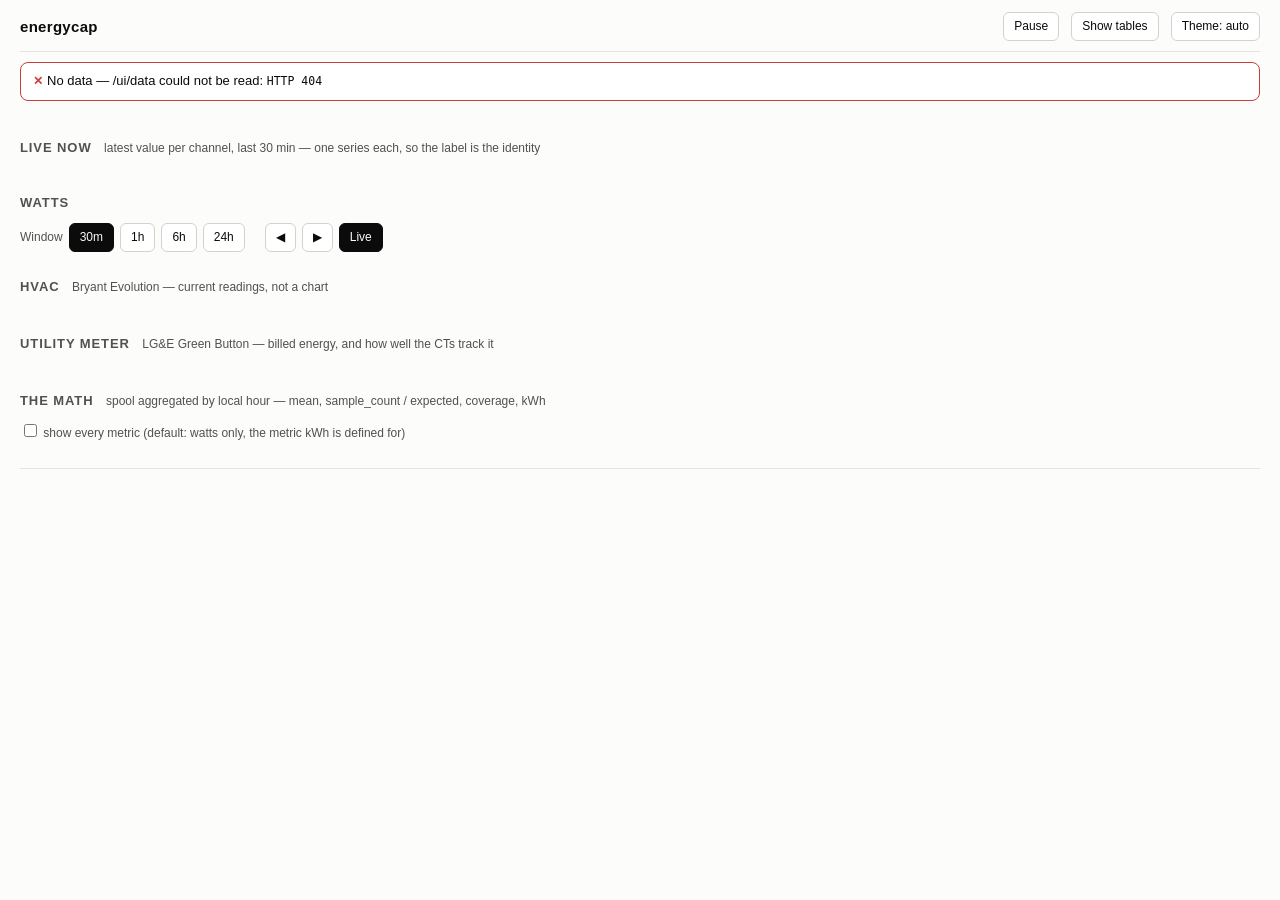
==== commit c1d9b921: "Add the utility-meter card to /ui The page read the spool; meter intervals never go through the spoo" ====
--- a/src/energy_capture/static/dashboard.html
+++ b/src/energy_capture/static/dashboard.html
@@ -212,6 +212,12 @@
   <section>
     <h2>HVAC <span class="sub">Bryant Evolution — current readings, not a chart</span></h2>
     <div id="hvac" class="strip"></div>
+  </section>
+
+  <section>
+    <h2>Utility meter <span class="sub">LG&amp;E Green Button — billed energy, and how well the CTs track it</span></h2>
+    <div id="meter" class="strip"></div>
+    <div id="meter-note" class="hint"></div>
   </section>
 
   <section>
@@ -934,6 +940,7 @@
   // Never rebuild the figure out from under a drag in progress.
   if (!dragging) drawOverlay();
   renderHvac();
+  renderMeter();
   renderHourly();
   renderTables();
 
@@ -1064,6 +1071,60 @@
     `<div class="tile"><div class="k">Zones</div><div class="v">${h.zones.length}</div><div class="d">${esc(h.zones.map((z) => z.channel_id).join(", "))} · device ${esc(h.system.device_id)}</div></div>`;
 }
 
+function renderMeter() {
+  const m = snap.meter || {};
+  if (!m.available) {
+    $("meter").innerHTML = tile("Utility meter", badge("neutral", "no data"),
+      esc(m.hint || m.error || "not fetched yet"));
+    $("meter-note").textContent = "";
+    return;
+  }
+
+  const out = [];
+  for (const meter of m.meters) {
+    const alias = meter.aliases && meter.aliases.length
+      ? ` · also published as ${esc(meter.aliases.join(", "))}`
+      : "";
+    out.push(tile(
+      esc(meter.label),
+      `${fmt(meter.yesterday_kwh)} <span class="sub">kWh yesterday</span>`,
+      `${fmt(meter.today_kwh)} kWh today so far · ${meter.interval_s}s intervals${alias}`
+    ));
+  }
+
+  // Freshness is a first-class tile, not a footnote: the utility publishes
+  // hours behind and the fetch is daily, so "today" is never "now".
+  out.push(tile(
+    "Meter data ends",
+    m.stale ? badge("warning", age(m.age_s)) : `<span class="sub">${esc(age(m.age_s))}</span>`,
+    esc((m.last_reading_local || "").slice(0, 16) + " local")
+  ));
+
+  const c = m.comparison || {};
+  if (c.available) {
+    const pct = c.difference_pct;
+    // Within a few percent is instrument tolerance on both sides; a big or
+    // drifting gap is the signal worth surfacing.
+    const level = Math.abs(pct) <= 5 ? "good" : Math.abs(pct) <= 15 ? "warning" : "serious";
+    const word = Math.abs(pct) <= 5 ? "tracking" : Math.abs(pct) <= 15 ? "drifting" : "off";
+    out.push(tile(
+      "Panels vs meter",
+      `${pct > 0 ? "+" : ""}${pct}% ${badge(level, word)}`,
+      `${esc(c.local_day)} · meter ${fmt(c.meter_kwh)} kWh, panels ${fmt(c.panel_kwh)} kWh ` +
+      `over ${c.hours_compared} fully covered hour(s)`
+    ));
+  } else {
+    out.push(tile("Panels vs meter", badge("neutral", "not computed"),
+      esc(c.reason || c.error || "no complete day yet")));
+  }
+
+  $("meter").innerHTML = out.join("");
+  const excluded = c.hours_excluded
+    ? ` ${c.hours_excluded} hour(s) of that day are excluded from the comparison: the collector missed part of them, so the panel figure would be understated.`
+    : "";
+  $("meter-note").textContent = (m.note || "") + excluded;
+}
+
 function renderHourly() {
   const all = $("allmetrics").checked;
   const hy = snap.hourly;
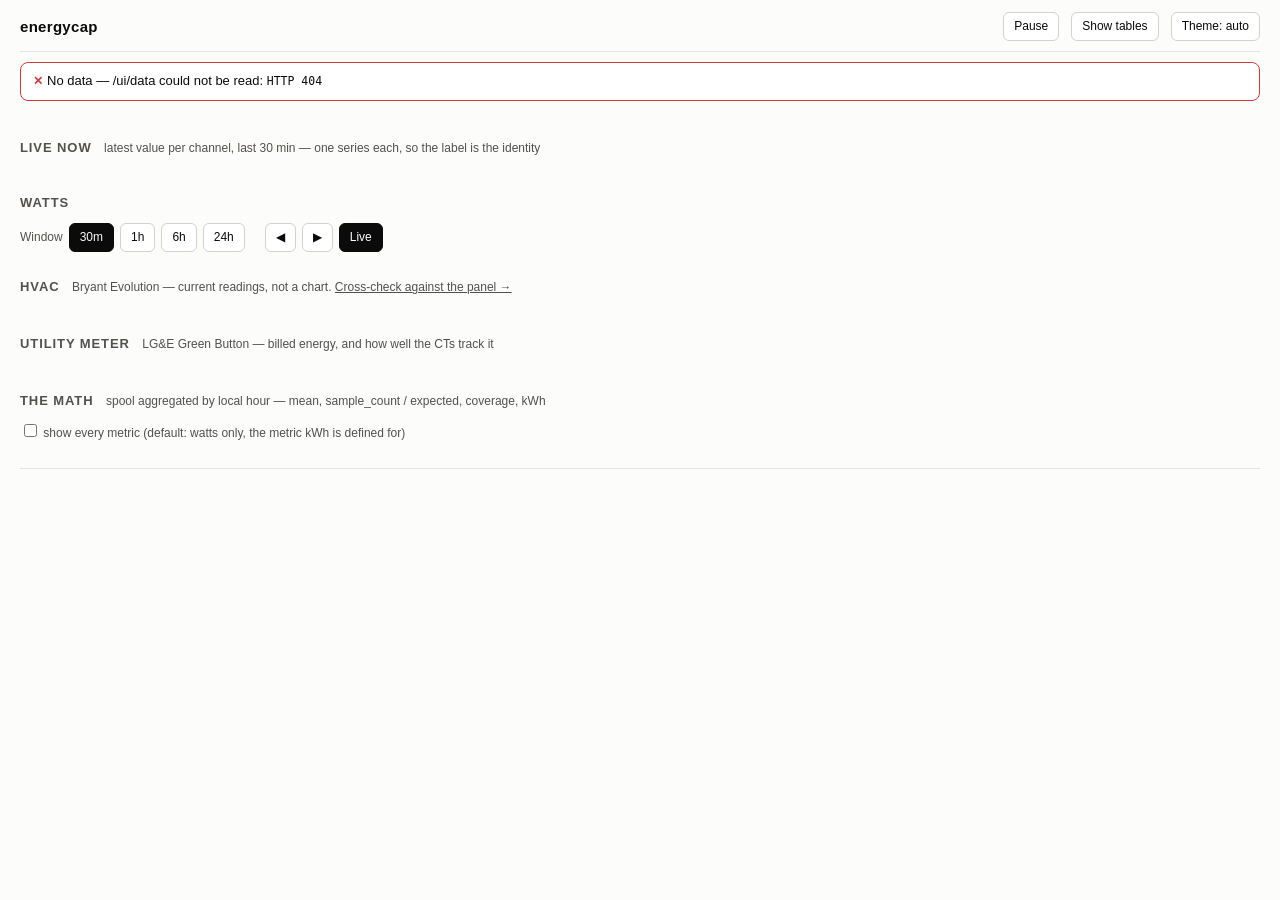
==== commit 7a0dd2ee: "Add /ui/hvac — Bryant's account of the HVAC against the panel's Two clouds describe one heat pump an" ====
--- a/src/energy_capture/static/dashboard.html
+++ b/src/energy_capture/static/dashboard.html
@@ -210,7 +210,8 @@
   </section>
 
   <section>
-    <h2>HVAC <span class="sub">Bryant Evolution — current readings, not a chart</span></h2>
+    <h2>HVAC <span class="sub">Bryant Evolution — current readings, not a chart.
+      <a href="/ui/hvac">Cross-check against the panel &rarr;</a></span></h2>
     <div id="hvac" class="strip"></div>
   </section>
 
